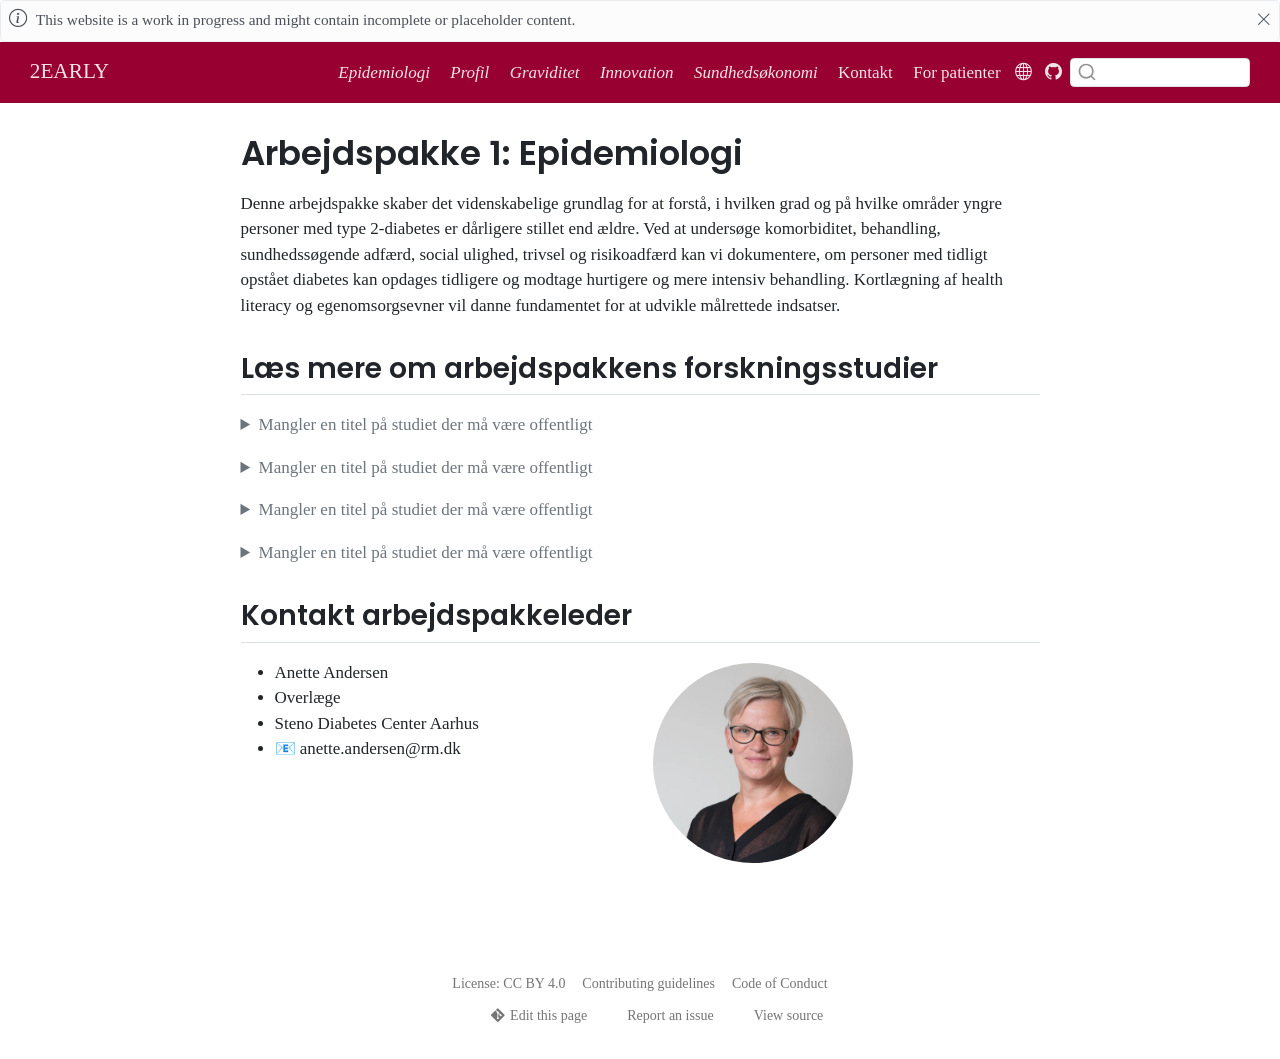
==== 1-wp1.html @ 125eabda "Built site for gh-pages" ====
<!DOCTYPE html>
<html xmlns="http://www.w3.org/1999/xhtml" lang="en" xml:lang="en"><head>

<meta charset="utf-8">
<meta name="generator" content="quarto-1.10.19">

<meta name="viewport" content="width=device-width, initial-scale=1.0, user-scalable=yes">


<title>Arbejdspakke 1: Epidemiologi – 2EARLY</title>
<style>
/* Default styles provided by pandoc.
** See https://pandoc.org/MANUAL.html#variables-for-html for config info.
*/
span.smallcaps{font-variant: small-caps;}
div.columns{display: flex; gap: 1.5em;}
div.column{flex: auto;}
@media screen {
div.columns{gap: min(4vw, 1.5em);}
div.column{overflow-x: auto;}
}
div.hanging-indent{margin-left: 1.5em; text-indent: -1.5em;}
ul.task-list{list-style: none;}
ul.task-list li input[type="checkbox"] {
  width: 0.8em;
  margin: 0 0.8em 0.2em -1em; /* quarto-specific, see https://github.com/quarto-dev/quarto-cli/issues/4556 */ 
  vertical-align: middle;
}
</style>


<script src="site_libs/quarto-nav/quarto-nav.js"></script>
<script src="site_libs/clipboard/clipboard.min.js"></script>
<script src="site_libs/quarto-search/autocomplete.umd.js"></script>
<script src="site_libs/quarto-search/fuse.min.js"></script>
<script src="site_libs/quarto-search/quarto-search.js"></script>
<meta name="quarto:offset" content="./">
<script src="site_libs/quarto-html/quarto.js" type="module"></script>
<script src="site_libs/quarto-html/tabsets/tabsets.js" type="module"></script>
<script src="site_libs/quarto-html/popper.min.js"></script>
<script src="site_libs/quarto-html/tippy.umd.min.js"></script>
<script src="site_libs/quarto-html/anchor.min.js"></script>
<link href="site_libs/quarto-html/tippy.css" rel="stylesheet">
<link href="site_libs/quarto-html/quarto-syntax-highlighting-36cdc48dda81c34af8c8a2c16930a59d.css" rel="stylesheet" class="quarto-color-scheme" id="quarto-text-highlighting-styles">
<link href="site_libs/quarto-html/quarto-syntax-highlighting-dark-801cf3bf212bac7d87adccf409322fb4.css" rel="stylesheet" class="quarto-color-scheme quarto-color-alternate" id="quarto-text-highlighting-styles">
<link href="site_libs/quarto-html/quarto-syntax-highlighting-36cdc48dda81c34af8c8a2c16930a59d.css" rel="stylesheet" class="quarto-color-scheme-extra" id="quarto-text-highlighting-styles">
<script src="site_libs/bootstrap/bootstrap.min.js"></script>
<link href="site_libs/bootstrap/bootstrap-icons.css" rel="stylesheet">
<link href="site_libs/bootstrap/bootstrap-64a8bfdbb978ccefde7fac0199fbc521.min.css" rel="stylesheet" append-hash="true" class="quarto-color-scheme" id="quarto-bootstrap" data-mode="light">
<link href="site_libs/bootstrap/bootstrap-dark-0b533f576d15ce6683572cc8e61d693b.min.css" rel="stylesheet" append-hash="true" class="quarto-color-scheme quarto-color-alternate" id="quarto-bootstrap" data-mode="light">
<link href="site_libs/bootstrap/bootstrap-64a8bfdbb978ccefde7fac0199fbc521.min.css" rel="stylesheet" append-hash="true" class="quarto-color-scheme-extra" id="quarto-bootstrap" data-mode="light">
<script id="quarto-search-options" type="application/json">{
  "location": "navbar",
  "copy-button": false,
  "collapse-after": 3,
  "panel-placement": "end",
  "type": "textbox",
  "limit": 50,
  "keyboard-shortcut": [
    "f",
    "/",
    "s"
  ],
  "language": {
    "search-no-results-text": "No results",
    "search-matching-documents-text": "matching documents",
    "search-copy-link-title": "Copy link to search",
    "search-hide-matches-text": "Hide additional matches",
    "search-more-match-text": "more match in this document",
    "search-more-matches-text": "more matches in this document",
    "search-clear-button-title": "Clear",
    "search-text-placeholder": "",
    "search-detached-cancel-button-title": "Cancel",
    "search-submit-button-title": "Submit",
    "search-label": "Search"
  }
}</script>


</head>

<body class="nav-fixed fullcontent quarto-light">

<div id="quarto-search-results"></div>
  <header id="quarto-header" class="headroom fixed-top">
    <div id="quarto-announcement" data-announcement-id="c8e3599c85ad6c16ddbe7a5d420720d3" class="alert alert-light hidden"><i class="bi bi-info-circle quarto-announcement-icon"></i><div class="quarto-announcement-content">
<p>This website is a work in progress and might contain incomplete or placeholder content.</p>
</div><i class="bi bi-x-lg quarto-announcement-action"></i></div>
    <nav class="navbar navbar-expand-lg " data-bs-theme="dark">
      <div class="navbar-container container-fluid">
      <div class="navbar-brand-container mx-auto">
    <a class="navbar-brand" href="./index.html">
    <span class="navbar-title"><strong>2EARLY</strong></span>
    </a>
  </div>
            <div id="quarto-search" class="" title="Search"></div>
          <button class="navbar-toggler" type="button" data-bs-toggle="collapse" data-bs-target="#navbarCollapse" aria-controls="navbarCollapse" role="menu" aria-expanded="false" aria-label="Toggle navigation" onclick="if (window.quartoToggleHeadroom) { window.quartoToggleHeadroom(); }">
  <span class="navbar-toggler-icon"></span>
</button>
          <div class="collapse navbar-collapse" id="navbarCollapse">
            <ul class="navbar-nav navbar-nav-scroll ms-auto">
  <li class="nav-item">
    <a class="nav-link active" href="./1-wp1.html" aria-current="page"> 
<span class="menu-text"><em>Epidemiologi</em></span></a>
  </li>  
  <li class="nav-item">
    <a class="nav-link" href="./2-wp2.html"> 
<span class="menu-text"><em>Profil</em></span></a>
  </li>  
  <li class="nav-item">
    <a class="nav-link" href="./3-wp3.html"> 
<span class="menu-text"><em>Graviditet</em></span></a>
  </li>  
  <li class="nav-item">
    <a class="nav-link" href="./4-wp4.html"> 
<span class="menu-text"><em>Innovation</em></span></a>
  </li>  
  <li class="nav-item">
    <a class="nav-link" href="./5-wp5.html"> 
<span class="menu-text"><em>Sundhedsøkonomi</em></span></a>
  </li>  
  <li class="nav-item">
    <a class="nav-link" href="./6-kontakt.html"> 
<span class="menu-text"><strong>Kontakt</strong></span></a>
  </li>  
  <li class="nav-item">
    <a class="nav-link" href="./7-forpatienter.html"> 
<span class="menu-text"><strong>For patienter</strong></span></a>
  </li>  
</ul>
          </div> <!-- /navcollapse -->
            <div class="quarto-navbar-tools">
    <a href="https://steno-aarhus.github.io" title="" class="quarto-navigation-tool px-1" aria-label="Globe icon: Link to the Steno Aarhus GitHub landing webpage for all other Steno Aarhus projects"><i class="bi bi-globe"></i></a>
    <a href="https://github.com/steno-aarhus/2early" title="" class="quarto-navigation-tool px-1" aria-label="GitHub icon: Source repository"><i class="bi bi-github"></i></a>
</div>
      </div> <!-- /container-fluid -->
    </nav>
</header>
<!-- content -->
<div id="quarto-content" class="quarto-container page-columns page-rows-contents page-layout-article page-navbar">
<!-- sidebar -->
<!-- margin-sidebar -->
    
<!-- main -->
<main class="content" id="quarto-document-content">

<header id="title-block-header" class="quarto-title-block default">
<div class="quarto-title">
<h1 class="title">Arbejdspakke 1: Epidemiologi</h1>
</div>



<div class="quarto-title-meta">

    
  
    
  </div>
  


</header>


<p>Denne arbejdspakke skaber det videnskabelige grundlag for at forstå, i hvilken grad og på hvilke områder yngre personer med type 2-diabetes er dårligere stillet end ældre. Ved at undersøge komorbiditet, behandling, sundhedssøgende adfærd, social ulighed, trivsel og risikoadfærd kan vi dokumentere, om personer med tidligt opstået diabetes kan opdages tidligere og modtage hurtigere og mere intensiv behandling. Kortlægning af health literacy og egenomsorgsevner vil danne fundamentet for at udvikle målrettede indsatser.</p>
<section id="læs-mere-om-arbejdspakkens-forskningsstudier" class="level2">
<h2 class="anchored" data-anchor-id="læs-mere-om-arbejdspakkens-forskningsstudier">Læs mere om arbejdspakkens forskningsstudier</h2>
<details>
<summary>
<strong>Mangler en titel på studiet der må være offentligt</strong>
</summary>
<p>Mangler beskrivelse af studie</p>
<p><strong>Udførende forsker:</strong> Bente Kjær, Læge, ph.d. 📧 bekane@rm.dk</p>
</details>
<details>
<summary>
<strong>Mangler en titel på studiet der må være offentligt</strong>
</summary>
<p>Mangler kort beskrivelse af studie</p>
<p><strong>Udførende forsker:</strong> Bente Kjær, Læge, ph.d. 📧 bekane@rm.dk</p>
</details>
<details>
<summary>
<strong>Mangler en titel på studiet der må være offentligt</strong>
</summary>
<p>Mangler kort beskrivelse af studie</p>
<p><strong>Udførende forskere:</strong> - Anette Andersen, Overlæge, ph.d. 📧 anette.andersen@rm.dk - Bente Kjær, Læge, ph.d. 📧 bekane@rm.dk - Fernando Valentim Bitencourt, Tandlæge, ph.d. 📧 FEVALE@rm.dk</p>
</details>
<details>
<summary>
<strong>Mangler en titel på studiet der må være offentligt</strong>
</summary>
<p>Mangler kort beskrivelse af studie</p>
<p><strong>Udførende forsker:</strong> Anette Andersen, Overlæge, ph.d. 📧 anette.andersen@rm.dk</p>
</details>
</section>
<section id="kontakt-arbejdspakkeleder" class="level2">
<h2 class="anchored" data-anchor-id="kontakt-arbejdspakkeleder">Kontakt arbejdspakkeleder</h2>
<div class="quarto-layout-panel" data-layout-ncol="2">
<div class="quarto-layout-row">
<div class="quarto-layout-cell" style="flex-basis: 50.0%;justify-content: flex-start;">
<ul>
<li>Anette Andersen</li>
<li>Overlæge</li>
<li>Steno Diabetes Center Aarhus</li>
<li>📧 <strong>anette.andersen@rm.dk</strong></li>
</ul>
</div>
<div class="quarto-layout-cell" style="flex-basis: 50.0%;justify-content: center;">
<p><img src="images/Anette_Andersen.webp" class="profile-picture img-fluid"></p>
</div>
</div>
</div>


</section>

</main> <!-- /main -->
<script id="quarto-html-after-body" type="application/javascript">
  window.document.addEventListener("DOMContentLoaded", function (event) {
    const icon = "";
    const anchorJS = new window.AnchorJS();
    anchorJS.options = {
      placement: 'right',
      icon: icon
    };
    anchorJS.add('.anchored');
    const isCodeAnnotation = (el) => {
      for (const clz of el.classList) {
        if (clz.startsWith('code-annotation-')) {                     
          return true;
        }
      }
      return false;
    }
    const onCopySuccess = function(e) {
      // button target
      const button = e.trigger;
      // don't keep focus
      button.blur();
      // flash "checked"
      button.classList.add('code-copy-button-checked');
      var currentTitle = button.getAttribute("title");
      button.setAttribute("title", "Copied!");
      let tooltip;
      if (window.bootstrap) {
        button.setAttribute("data-bs-toggle", "tooltip");
        button.setAttribute("data-bs-placement", "left");
        button.setAttribute("data-bs-title", "Copied!");
        tooltip = new bootstrap.Tooltip(button, 
          { trigger: "manual", 
            customClass: "code-copy-button-tooltip",
            offset: [0, -8]});
        tooltip.show();    
      }
      setTimeout(function() {
        if (tooltip) {
          tooltip.hide();
          button.removeAttribute("data-bs-title");
          button.removeAttribute("data-bs-toggle");
          button.removeAttribute("data-bs-placement");
        }
        button.setAttribute("title", currentTitle);
        button.classList.remove('code-copy-button-checked');
      }, 1000);
      // clear code selection
      e.clearSelection();
    }
    const getTextToCopy = function(trigger) {
      const outerScaffold = trigger.parentElement.cloneNode(true);
      const codeEl = outerScaffold.querySelector('code');
      for (const childEl of codeEl.children) {
        if (isCodeAnnotation(childEl)) {
          childEl.remove();
        }
      }
      return codeEl.innerText;
    }
    const clipboard = new window.ClipboardJS('.code-copy-button:not([data-in-quarto-modal])', {
      text: getTextToCopy
    });
    clipboard.on('success', onCopySuccess);
    if (window.document.getElementById('quarto-embedded-source-code-modal')) {
      const clipboardModal = new window.ClipboardJS('.code-copy-button[data-in-quarto-modal]', {
        text: getTextToCopy,
        container: window.document.getElementById('quarto-embedded-source-code-modal')
      });
      clipboardModal.on('success', onCopySuccess);
    }
      var localhostRegex = new RegExp(/^(?:http|https):\/\/localhost\:?[0-9]*\//);
      var mailtoRegex = new RegExp(/^mailto:/);
        var filterRegex = new RegExp("https:\/\/steno-aarhus\.github\.io\/2early\/");
      var isInternal = (href) => {
          return filterRegex.test(href) || localhostRegex.test(href) || mailtoRegex.test(href);
      }
      // Inspect non-navigation links and adorn them if external
     var links = window.document.querySelectorAll('a[href]:not(.nav-link):not(.navbar-brand):not(.toc-action):not(.sidebar-link):not(.sidebar-item-toggle):not(.pagination-link):not(.no-external):not([aria-hidden]):not(.dropdown-item):not(.quarto-navigation-tool):not(.about-link)');
      for (var i=0; i<links.length; i++) {
        const link = links[i];
        if (!isInternal(link.href)) {
          // undo the damage that might have been done by quarto-nav.js in the case of
          // links that we want to consider external
          if (link.dataset.originalHref !== undefined) {
            link.href = link.dataset.originalHref;
          }
        }
      }
    function tippyHover(el, contentFn, onTriggerFn, onUntriggerFn) {
      const config = {
        allowHTML: true,
        maxWidth: 500,
        delay: 100,
        arrow: false,
        appendTo: function(el) {
            return el.parentElement;
        },
        interactive: true,
        interactiveBorder: 10,
        theme: 'quarto',
        placement: 'bottom-start',
      };
      if (contentFn) {
        config.content = contentFn;
      }
      if (onTriggerFn) {
        config.onTrigger = onTriggerFn;
      }
      if (onUntriggerFn) {
        config.onUntrigger = onUntriggerFn;
      }
      window.tippy(el, config); 
    }
    const noterefs = window.document.querySelectorAll('a[role="doc-noteref"]');
    for (var i=0; i<noterefs.length; i++) {
      const ref = noterefs[i];
      tippyHover(ref, function() {
        // use id or data attribute instead here
        let href = ref.getAttribute('data-footnote-href') || ref.getAttribute('href');
        try { href = new URL(href).hash; } catch {}
        const id = href.replace(/^#\/?/, "");
        const note = window.document.getElementById(id);
        if (note) {
          return note.innerHTML;
        } else {
          return "";
        }
      });
    }
    const xrefs = window.document.querySelectorAll('a.quarto-xref');
    const processXRef = (id, note) => {
      // Strip column container classes
      const stripColumnClz = (el) => {
        el.classList.remove("page-full", "page-columns");
        if (el.children) {
          for (const child of el.children) {
            stripColumnClz(child);
          }
        }
      }
      stripColumnClz(note)
      if (id === null || id.startsWith('sec-')) {
        // Special case sections, only their first couple elements
        const container = document.createElement("div");
        if (note.children && note.children.length > 2) {
          container.appendChild(note.children[0].cloneNode(true));
          for (let i = 1; i < note.children.length; i++) {
            const child = note.children[i];
            if (child.tagName === "P" && child.innerText === "") {
              continue;
            } else {
              container.appendChild(child.cloneNode(true));
              break;
            }
          }
          if (window.Quarto?.typesetMath) {
            window.Quarto.typesetMath(container);
          }
          return container.innerHTML
        } else {
          if (window.Quarto?.typesetMath) {
            window.Quarto.typesetMath(note);
          }
          return note.innerHTML;
        }
      } else {
        // Remove any anchor links if they are present
        const anchorLink = note.querySelector('a.anchorjs-link');
        if (anchorLink) {
          anchorLink.remove();
        }
        if (window.Quarto?.typesetMath) {
          window.Quarto.typesetMath(note);
        }
        if (note.classList.contains("callout")) {
          return note.outerHTML;
        } else {
          return note.innerHTML;
        }
      }
    }
    for (var i=0; i<xrefs.length; i++) {
      const xref = xrefs[i];
      tippyHover(xref, undefined, function(instance) {
        instance.disable();
        let url = xref.getAttribute('href');
        let hash = undefined; 
        if (url.startsWith('#')) {
          hash = url;
        } else {
          try { hash = new URL(url).hash; } catch {}
        }
        if (hash) {
          const id = hash.replace(/^#\/?/, "");
          const note = window.document.getElementById(id);
          if (note !== null) {
            try {
              const html = processXRef(id, note.cloneNode(true));
              instance.setContent(html);
            } finally {
              instance.enable();
              instance.show();
            }
          } else {
            // See if we can fetch this
            fetch(url.split('#')[0])
            .then(res => res.text())
            .then(html => {
              const parser = new DOMParser();
              const htmlDoc = parser.parseFromString(html, "text/html");
              const note = htmlDoc.getElementById(id);
              if (note !== null) {
                const html = processXRef(id, note);
                instance.setContent(html);
              } 
            }).finally(() => {
              instance.enable();
              instance.show();
            });
          }
        } else {
          // See if we can fetch a full url (with no hash to target)
          // This is a special case and we should probably do some content thinning / targeting
          fetch(url)
          .then(res => res.text())
          .then(html => {
            const parser = new DOMParser();
            const htmlDoc = parser.parseFromString(html, "text/html");
            const note = htmlDoc.querySelector('main.content');
            if (note !== null) {
              // This should only happen for chapter cross references
              // (since there is no id in the URL)
              // remove the first header
              if (note.children.length > 0 && note.children[0].tagName === "HEADER") {
                note.children[0].remove();
              }
              const html = processXRef(null, note);
              instance.setContent(html);
            } 
          }).finally(() => {
            instance.enable();
            instance.show();
          });
        }
      }, function(instance) {
      });
    }
        let selectedAnnoteEl;
        const selectorForAnnotation = ( cell, annotation) => {
          let cellAttr = 'data-code-cell="' + cell + '"';
          let lineAttr = 'data-code-annotation="' +  annotation + '"';
          const selector = 'span[' + cellAttr + '][' + lineAttr + ']';
          return selector;
        }
        const selectCodeLines = (annoteEl) => {
          const doc = window.document;
          const targetCell = annoteEl.getAttribute("data-target-cell");
          const targetAnnotation = annoteEl.getAttribute("data-target-annotation");
          const annoteSpan = window.document.querySelector(selectorForAnnotation(targetCell, targetAnnotation));
          const lines = annoteSpan.getAttribute("data-code-lines").split(",");
          const lineIds = lines.map((line) => {
            return targetCell + "-" + line;
          })
          let top = null;
          let height = null;
          let parent = null;
          if (lineIds.length > 0) {
              //compute the position of the single el (top and bottom and make a div)
              const el = window.document.getElementById(lineIds[0]);
              top = el.offsetTop;
              height = el.offsetHeight;
              parent = el.parentElement.parentElement;
            if (lineIds.length > 1) {
              const lastEl = window.document.getElementById(lineIds[lineIds.length - 1]);
              const bottom = lastEl.offsetTop + lastEl.offsetHeight;
              height = bottom - top;
            }
            if (top !== null && height !== null && parent !== null) {
              // cook up a div (if necessary) and position it 
              let div = window.document.getElementById("code-annotation-line-highlight");
              if (div === null) {
                div = window.document.createElement("div");
                div.setAttribute("id", "code-annotation-line-highlight");
                div.style.position = 'absolute';
                parent.appendChild(div);
              }
              div.style.top = top - 2 + "px";
              div.style.height = height + 4 + "px";
              div.style.left = 0;
              let gutterDiv = window.document.getElementById("code-annotation-line-highlight-gutter");
              if (gutterDiv === null) {
                gutterDiv = window.document.createElement("div");
                gutterDiv.setAttribute("id", "code-annotation-line-highlight-gutter");
                gutterDiv.style.position = 'absolute';
                const codeCell = window.document.getElementById(targetCell);
                const gutter = codeCell.querySelector('.code-annotation-gutter');
                gutter.appendChild(gutterDiv);
              }
              gutterDiv.style.top = top - 2 + "px";
              gutterDiv.style.height = height + 4 + "px";
            }
            selectedAnnoteEl = annoteEl;
          }
        };
        const unselectCodeLines = () => {
          const elementsIds = ["code-annotation-line-highlight", "code-annotation-line-highlight-gutter"];
          elementsIds.forEach((elId) => {
            const div = window.document.getElementById(elId);
            if (div) {
              div.remove();
            }
          });
          selectedAnnoteEl = undefined;
        };
          // Handle positioning of the toggle
      window.addEventListener(
        "resize",
        throttle(() => {
          elRect = undefined;
          if (selectedAnnoteEl) {
            selectCodeLines(selectedAnnoteEl);
          }
        }, 10)
      );
      function throttle(fn, ms) {
      let throttle = false;
      let timer;
        return (...args) => {
          if(!throttle) { // first call gets through
              fn.apply(this, args);
              throttle = true;
          } else { // all the others get throttled
              if(timer) clearTimeout(timer); // cancel #2
              timer = setTimeout(() => {
                fn.apply(this, args);
                timer = throttle = false;
              }, ms);
          }
        };
      }
        // Attach click handler to the DT
        const annoteDls = window.document.querySelectorAll('dt[data-target-cell]');
        for (const annoteDlNode of annoteDls) {
          annoteDlNode.addEventListener('click', (event) => {
            const clickedEl = event.target;
            if (clickedEl !== selectedAnnoteEl) {
              unselectCodeLines();
              const activeEl = window.document.querySelector('dt[data-target-cell].code-annotation-active');
              if (activeEl) {
                activeEl.classList.remove('code-annotation-active');
              }
              selectCodeLines(clickedEl);
              clickedEl.classList.add('code-annotation-active');
            } else {
              // Unselect the line
              unselectCodeLines();
              clickedEl.classList.remove('code-annotation-active');
            }
          });
        }
    const findCites = (el) => {
      const parentEl = el.parentElement;
      if (parentEl) {
        const cites = parentEl.dataset.cites;
        if (cites) {
          return {
            el,
            cites: cites.split(' ')
          };
        } else {
          return findCites(el.parentElement)
        }
      } else {
        return undefined;
      }
    };
    var bibliorefs = window.document.querySelectorAll('a[role="doc-biblioref"]');
    for (var i=0; i<bibliorefs.length; i++) {
      const ref = bibliorefs[i];
      const citeInfo = findCites(ref);
      if (citeInfo) {
        tippyHover(citeInfo.el, function() {
          var popup = window.document.createElement('div');
          citeInfo.cites.forEach(function(cite) {
            var citeDiv = window.document.createElement('div');
            citeDiv.classList.add('hanging-indent');
            citeDiv.classList.add('csl-entry');
            var biblioDiv = window.document.getElementById('ref-' + cite);
            if (biblioDiv) {
              citeDiv.innerHTML = biblioDiv.innerHTML;
            }
            popup.appendChild(citeDiv);
          });
          return popup.innerHTML;
        });
      }
    }
  });
  </script>
</div> <!-- /content -->
<footer class="footer">
  <div class="nav-footer">
    <div class="nav-footer-left">
      &nbsp;
    </div>   
    <div class="nav-footer-center">
      <ul class="footer-items list-unstyled">
    <li class="nav-item">
    <a class="nav-link" href="https://creativecommons.org/licenses/by/4.0/">
<p>License: CC BY 4.0</p>
</a>
  </li>  
    <li class="nav-item">
    <a class="nav-link" href="https://steno-aarhus.github.io/research/CONTRIBUTING.html">
<p>Contributing guidelines</p>
</a>
  </li>  
    <li class="nav-item">
    <a class="nav-link" href="https://steno-aarhus.github.io/research/CODE_OF_CONDUCT.html">
<p>Code of Conduct</p>
</a>
  </li>  
</ul>
    <div class="toc-actions"><ul><li><a href="https://steno-aarhus.github.io/2early/edit/main/1-wp1.qmd" class="toc-action"><i class="bi bi-git"></i>Edit this page</a></li><li><a href="https://steno-aarhus.github.io/2early/issues/new" class="toc-action"><i class="bi empty"></i>Report an issue</a></li><li><a href="https://steno-aarhus.github.io/2early/blob/main/1-wp1.qmd" class="toc-action"><i class="bi empty"></i>View source</a></li></ul></div></div>
    <div class="nav-footer-right">
      &nbsp;
    </div>
  </div>
</footer>




</body></html>
---- site_libs/quarto-html/tippy.css ----
.tippy-box[data-animation=fade][data-state=hidden]{opacity:0}[data-tippy-root]{max-width:calc(100vw - 10px)}.tippy-box{position:relative;background-color:#333;color:#fff;border-radius:4px;font-size:14px;line-height:1.4;white-space:normal;outline:0;transition-property:transform,visibility,opacity}.tippy-box[data-placement^=top]>.tippy-arrow{bottom:0}.tippy-box[data-placement^=top]>.tippy-arrow:before{bottom:-7px;left:0;border-width:8px 8px 0;border-top-color:initial;transform-origin:center top}.tippy-box[data-placement^=bottom]>.tippy-arrow{top:0}.tippy-box[data-placement^=bottom]>.tippy-arrow:before{top:-7px;left:0;border-width:0 8px 8px;border-bottom-color:initial;transform-origin:center bottom}.tippy-box[data-placement^=left]>.tippy-arrow{right:0}.tippy-box[data-placement^=left]>.tippy-arrow:before{border-width:8px 0 8px 8px;border-left-color:initial;right:-7px;transform-origin:center left}.tippy-box[data-placement^=right]>.tippy-arrow{left:0}.tippy-box[data-placement^=right]>.tippy-arrow:before{left:-7px;border-width:8px 8px 8px 0;border-right-color:initial;transform-origin:center right}.tippy-box[data-inertia][data-state=visible]{transition-timing-function:cubic-bezier(.54,1.5,.38,1.11)}.tippy-arrow{width:16px;height:16px;color:#333}.tippy-arrow:before{content:"";position:absolute;border-color:transparent;border-style:solid}.tippy-content{position:relative;padding:5px 9px;z-index:1}
---- site_libs/quarto-html/quarto-syntax-highlighting-36cdc48dda81c34af8c8a2c16930a59d.css ----
/* quarto syntax highlight colors */
:root {
  --quarto-hl-ot-color: #003B4F;
  --quarto-hl-at-color: #657422;
  --quarto-hl-ss-color: #20794D;
  --quarto-hl-an-color: #5E5E5E;
  --quarto-hl-fu-color: #4758AB;
  --quarto-hl-st-color: #20794D;
  --quarto-hl-cf-color: #003B4F;
  --quarto-hl-op-color: #5E5E5E;
  --quarto-hl-er-color: #AD0000;
  --quarto-hl-bn-color: #AD0000;
  --quarto-hl-al-color: #AD0000;
  --quarto-hl-va-color: #111111;
  --quarto-hl-bu-color: inherit;
  --quarto-hl-ex-color: inherit;
  --quarto-hl-pp-color: #AD0000;
  --quarto-hl-in-color: #5E5E5E;
  --quarto-hl-vs-color: #20794D;
  --quarto-hl-wa-color: #5E5E5E;
  --quarto-hl-do-color: #5E5E5E;
  --quarto-hl-im-color: #00769E;
  --quarto-hl-ch-color: #20794D;
  --quarto-hl-dt-color: #AD0000;
  --quarto-hl-fl-color: #AD0000;
  --quarto-hl-co-color: #5E5E5E;
  --quarto-hl-cv-color: #5E5E5E;
  --quarto-hl-cn-color: #8f5902;
  --quarto-hl-sc-color: #5E5E5E;
  --quarto-hl-dv-color: #AD0000;
  --quarto-hl-kw-color: #003B4F;
}

/* other quarto variables */
:root {
  --quarto-font-monospace: roboto mono;
}

/* syntax highlight based on Pandoc's rules */
pre > code.sourceCode > span {
  color: #003B4F;
}

code.sourceCode > span {
  color: #003B4F;
}

div.sourceCode,
div.sourceCode pre.sourceCode {
  color: #003B4F;
}

/* Normal */
code span {
  color: #003B4F;
}

/* Alert */
code span.al {
  color: #AD0000;
  font-style: inherit;
}

/* Annotation */
code span.an {
  color: #5E5E5E;
  font-style: inherit;
}

/* Attribute */
code span.at {
  color: #657422;
  font-style: inherit;
}

/* BaseN */
code span.bn {
  color: #AD0000;
  font-style: inherit;
}

/* BuiltIn */
code span.bu {
  font-style: inherit;
}

/* ControlFlow */
code span.cf {
  color: #003B4F;
  font-weight: bold;
  font-style: inherit;
}

/* Char */
code span.ch {
  color: #20794D;
  font-style: inherit;
}

/* Constant */
code span.cn {
  color: #8f5902;
  font-style: inherit;
}

/* Comment */
code span.co {
  color: #5E5E5E;
  font-style: inherit;
}

/* CommentVar */
code span.cv {
  color: #5E5E5E;
  font-style: italic;
}

/* Documentation */
code span.do {
  color: #5E5E5E;
  font-style: italic;
}

/* DataType */
code span.dt {
  color: #AD0000;
  font-style: inherit;
}

/* DecVal */
code span.dv {
  color: #AD0000;
  font-style: inherit;
}

/* Error */
code span.er {
  color: #AD0000;
  font-style: inherit;
}

/* Extension */
code span.ex {
  font-style: inherit;
}

/* Float */
code span.fl {
  color: #AD0000;
  font-style: inherit;
}

/* Function */
code span.fu {
  color: #4758AB;
  font-style: inherit;
}

/* Import */
code span.im {
  color: #00769E;
  font-style: inherit;
}

/* Information */
code span.in {
  color: #5E5E5E;
  font-style: inherit;
}

/* Keyword */
code span.kw {
  color: #003B4F;
  font-weight: bold;
  font-style: inherit;
}

/* Operator */
code span.op {
  color: #5E5E5E;
  font-style: inherit;
}

/* Other */
code span.ot {
  color: #003B4F;
  font-style: inherit;
}

/* Preprocessor */
code span.pp {
  color: #AD0000;
  font-style: inherit;
}

/* SpecialChar */
code span.sc {
  color: #5E5E5E;
  font-style: inherit;
}

/* SpecialString */
code span.ss {
  color: #20794D;
  font-style: inherit;
}

/* String */
code span.st {
  color: #20794D;
  font-style: inherit;
}

/* Variable */
code span.va {
  color: #111111;
  font-style: inherit;
}

/* VerbatimString */
code span.vs {
  color: #20794D;
  font-style: inherit;
}

/* Warning */
code span.wa {
  color: #5E5E5E;
  font-style: italic;
}

.prevent-inlining {
  content: "</";
}

/*# sourceMappingURL=dc23e8f21b7667164a30c08d434cccb6.css.map */
---- site_libs/quarto-html/quarto-syntax-highlighting-dark-801cf3bf212bac7d87adccf409322fb4.css ----
/* quarto syntax highlight colors */
:root {
  --quarto-hl-al-color: #f07178;
  --quarto-hl-an-color: #d4d0ab;
  --quarto-hl-at-color: #00e0e0;
  --quarto-hl-bn-color: #d4d0ab;
  --quarto-hl-bu-color: #abe338;
  --quarto-hl-ch-color: #abe338;
  --quarto-hl-co-color: #f8f8f2;
  --quarto-hl-cv-color: #ffd700;
  --quarto-hl-cn-color: #ffd700;
  --quarto-hl-cf-color: #ffa07a;
  --quarto-hl-dt-color: #ffa07a;
  --quarto-hl-dv-color: #d4d0ab;
  --quarto-hl-do-color: #f8f8f2;
  --quarto-hl-er-color: #f07178;
  --quarto-hl-ex-color: #00e0e0;
  --quarto-hl-fl-color: #d4d0ab;
  --quarto-hl-fu-color: #ffa07a;
  --quarto-hl-im-color: #abe338;
  --quarto-hl-in-color: #d4d0ab;
  --quarto-hl-kw-color: #ffa07a;
  --quarto-hl-op-color: #ffa07a;
  --quarto-hl-ot-color: #00e0e0;
  --quarto-hl-pp-color: #dcc6e0;
  --quarto-hl-re-color: #00e0e0;
  --quarto-hl-sc-color: #abe338;
  --quarto-hl-ss-color: #abe338;
  --quarto-hl-st-color: #abe338;
  --quarto-hl-va-color: #00e0e0;
  --quarto-hl-vs-color: #abe338;
  --quarto-hl-wa-color: #dcc6e0;
}

/* other quarto variables */
:root {
  --quarto-font-monospace: roboto mono;
}

/* syntax highlight based on Pandoc's rules */
pre > code.sourceCode > span {
  color: #f8f8f2;
}

code.sourceCode > span {
  color: #f8f8f2;
}

div.sourceCode,
div.sourceCode pre.sourceCode {
  color: #f8f8f2;
}

/* Normal */
code span {
  color: #f8f8f2;
}

/* Alert */
code span.al {
  color: #f07178;
}

/* Annotation */
code span.an {
  color: #d4d0ab;
}

/* Attribute */
code span.at {
  color: #00e0e0;
}

/* BaseN */
code span.bn {
  color: #d4d0ab;
}

/* BuiltIn */
code span.bu {
  color: #abe338;
}

/* ControlFlow */
code span.cf {
  font-weight: bold;
  color: #ffa07a;
}

/* Char */
code span.ch {
  color: #abe338;
}

/* Constant */
code span.cn {
  color: #ffd700;
}

/* Comment */
code span.co {
  font-style: italic;
  color: #f8f8f2;
}

/* CommentVar */
code span.cv {
  color: #ffd700;
}

/* Documentation */
code span.do {
  color: #f8f8f2;
}

/* DataType */
code span.dt {
  color: #ffa07a;
}

/* DecVal */
code span.dv {
  color: #d4d0ab;
}

/* Error */
code span.er {
  color: #f07178;
  text-decoration: underline;
}

/* Extension */
code span.ex {
  font-weight: bold;
  color: #00e0e0;
}

/* Float */
code span.fl {
  color: #d4d0ab;
}

/* Function */
code span.fu {
  color: #ffa07a;
}

/* Import */
code span.im {
  color: #abe338;
}

/* Information */
code span.in {
  color: #d4d0ab;
}

/* Keyword */
code span.kw {
  font-weight: bold;
  color: #ffa07a;
}

/* Operator */
code span.op {
  color: #ffa07a;
}

/* Other */
code span.ot {
  color: #00e0e0;
}

/* Preprocessor */
code span.pp {
  color: #dcc6e0;
}

/* RegionMarker */
code span.re {
  background-color: #f8f8f2;
  color: #00e0e0;
}

/* SpecialChar */
code span.sc {
  color: #abe338;
}

/* SpecialString */
code span.ss {
  color: #abe338;
}

/* String */
code span.st {
  color: #abe338;
}

/* Variable */
code span.va {
  color: #00e0e0;
}

/* VerbatimString */
code span.vs {
  color: #abe338;
}

/* Warning */
code span.wa {
  color: #dcc6e0;
}

.prevent-inlining {
  content: "</";
}

/*# sourceMappingURL=9d95c8983fd55051c37c1d6f65aa9a3f.css.map */
---- site_libs/quarto-html/quarto-syntax-highlighting-36cdc48dda81c34af8c8a2c16930a59d.css ----
/* quarto syntax highlight colors */
:root {
  --quarto-hl-ot-color: #003B4F;
  --quarto-hl-at-color: #657422;
  --quarto-hl-ss-color: #20794D;
  --quarto-hl-an-color: #5E5E5E;
  --quarto-hl-fu-color: #4758AB;
  --quarto-hl-st-color: #20794D;
  --quarto-hl-cf-color: #003B4F;
  --quarto-hl-op-color: #5E5E5E;
  --quarto-hl-er-color: #AD0000;
  --quarto-hl-bn-color: #AD0000;
  --quarto-hl-al-color: #AD0000;
  --quarto-hl-va-color: #111111;
  --quarto-hl-bu-color: inherit;
  --quarto-hl-ex-color: inherit;
  --quarto-hl-pp-color: #AD0000;
  --quarto-hl-in-color: #5E5E5E;
  --quarto-hl-vs-color: #20794D;
  --quarto-hl-wa-color: #5E5E5E;
  --quarto-hl-do-color: #5E5E5E;
  --quarto-hl-im-color: #00769E;
  --quarto-hl-ch-color: #20794D;
  --quarto-hl-dt-color: #AD0000;
  --quarto-hl-fl-color: #AD0000;
  --quarto-hl-co-color: #5E5E5E;
  --quarto-hl-cv-color: #5E5E5E;
  --quarto-hl-cn-color: #8f5902;
  --quarto-hl-sc-color: #5E5E5E;
  --quarto-hl-dv-color: #AD0000;
  --quarto-hl-kw-color: #003B4F;
}

/* other quarto variables */
:root {
  --quarto-font-monospace: roboto mono;
}

/* syntax highlight based on Pandoc's rules */
pre > code.sourceCode > span {
  color: #003B4F;
}

code.sourceCode > span {
  color: #003B4F;
}

div.sourceCode,
div.sourceCode pre.sourceCode {
  color: #003B4F;
}

/* Normal */
code span {
  color: #003B4F;
}

/* Alert */
code span.al {
  color: #AD0000;
  font-style: inherit;
}

/* Annotation */
code span.an {
  color: #5E5E5E;
  font-style: inherit;
}

/* Attribute */
code span.at {
  color: #657422;
  font-style: inherit;
}

/* BaseN */
code span.bn {
  color: #AD0000;
  font-style: inherit;
}

/* BuiltIn */
code span.bu {
  font-style: inherit;
}

/* ControlFlow */
code span.cf {
  color: #003B4F;
  font-weight: bold;
  font-style: inherit;
}

/* Char */
code span.ch {
  color: #20794D;
  font-style: inherit;
}

/* Constant */
code span.cn {
  color: #8f5902;
  font-style: inherit;
}

/* Comment */
code span.co {
  color: #5E5E5E;
  font-style: inherit;
}

/* CommentVar */
code span.cv {
  color: #5E5E5E;
  font-style: italic;
}

/* Documentation */
code span.do {
  color: #5E5E5E;
  font-style: italic;
}

/* DataType */
code span.dt {
  color: #AD0000;
  font-style: inherit;
}

/* DecVal */
code span.dv {
  color: #AD0000;
  font-style: inherit;
}

/* Error */
code span.er {
  color: #AD0000;
  font-style: inherit;
}

/* Extension */
code span.ex {
  font-style: inherit;
}

/* Float */
code span.fl {
  color: #AD0000;
  font-style: inherit;
}

/* Function */
code span.fu {
  color: #4758AB;
  font-style: inherit;
}

/* Import */
code span.im {
  color: #00769E;
  font-style: inherit;
}

/* Information */
code span.in {
  color: #5E5E5E;
  font-style: inherit;
}

/* Keyword */
code span.kw {
  color: #003B4F;
  font-weight: bold;
  font-style: inherit;
}

/* Operator */
code span.op {
  color: #5E5E5E;
  font-style: inherit;
}

/* Other */
code span.ot {
  color: #003B4F;
  font-style: inherit;
}

/* Preprocessor */
code span.pp {
  color: #AD0000;
  font-style: inherit;
}

/* SpecialChar */
code span.sc {
  color: #5E5E5E;
  font-style: inherit;
}

/* SpecialString */
code span.ss {
  color: #20794D;
  font-style: inherit;
}

/* String */
code span.st {
  color: #20794D;
  font-style: inherit;
}

/* Variable */
code span.va {
  color: #111111;
  font-style: inherit;
}

/* VerbatimString */
code span.vs {
  color: #20794D;
  font-style: inherit;
}

/* Warning */
code span.wa {
  color: #5E5E5E;
  font-style: italic;
}

.prevent-inlining {
  content: "</";
}

/*# sourceMappingURL=dc23e8f21b7667164a30c08d434cccb6.css.map */
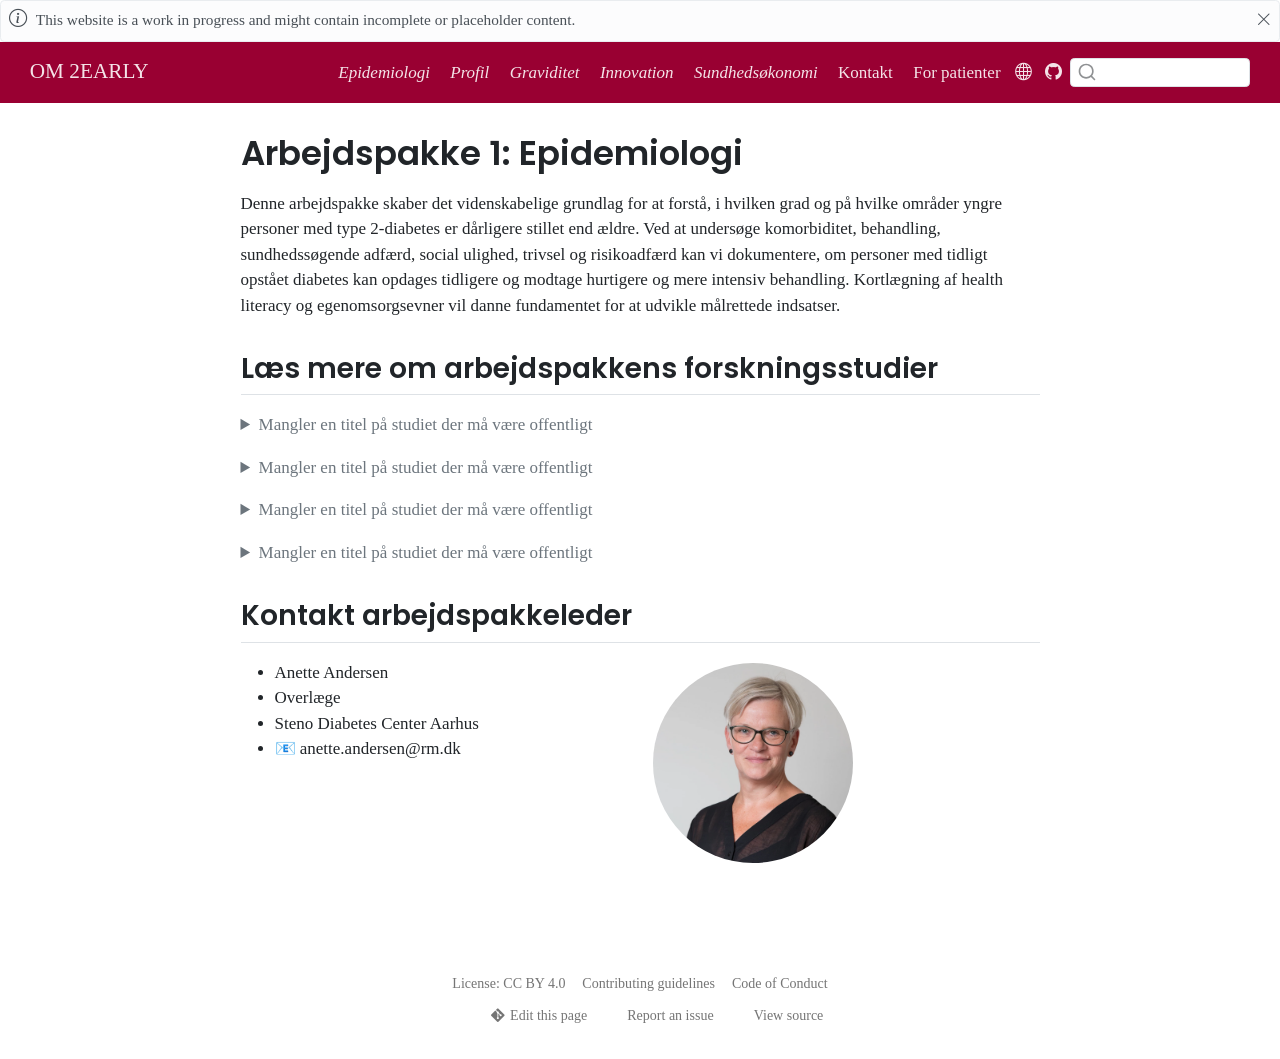
==== commit 76f9123d: "Built site for gh-pages" ====
--- a/1-wp1.html
+++ b/1-wp1.html
@@ -2,12 +2,12 @@
 <html xmlns="http://www.w3.org/1999/xhtml" lang="en" xml:lang="en"><head>
 
 <meta charset="utf-8">
-<meta name="generator" content="quarto-1.10.19">
+<meta name="generator" content="quarto-1.11.9">
 
 <meta name="viewport" content="width=device-width, initial-scale=1.0, user-scalable=yes">
 
 
-<title>Arbejdspakke 1: Epidemiologi – 2EARLY</title>
+<title>Arbejdspakke 1: Epidemiologi – OM 2EARLY</title>
 <style>
 /* Default styles provided by pandoc.
 ** See https://pandoc.org/MANUAL.html#variables-for-html for config info.
@@ -37,18 +37,19 @@
 <meta name="quarto:offset" content="./">
 <script src="site_libs/quarto-html/quarto.js" type="module"></script>
 <script src="site_libs/quarto-html/tabsets/tabsets.js" type="module"></script>
+<script src="site_libs/quarto-html/scrollable-regions/scrollable-regions.js" type="module"></script>
 <script src="site_libs/quarto-html/popper.min.js"></script>
 <script src="site_libs/quarto-html/tippy.umd.min.js"></script>
 <script src="site_libs/quarto-html/anchor.min.js"></script>
 <link href="site_libs/quarto-html/tippy.css" rel="stylesheet">
-<link href="site_libs/quarto-html/quarto-syntax-highlighting-36cdc48dda81c34af8c8a2c16930a59d.css" rel="stylesheet" class="quarto-color-scheme" id="quarto-text-highlighting-styles">
-<link href="site_libs/quarto-html/quarto-syntax-highlighting-dark-801cf3bf212bac7d87adccf409322fb4.css" rel="stylesheet" class="quarto-color-scheme quarto-color-alternate" id="quarto-text-highlighting-styles">
-<link href="site_libs/quarto-html/quarto-syntax-highlighting-36cdc48dda81c34af8c8a2c16930a59d.css" rel="stylesheet" class="quarto-color-scheme-extra" id="quarto-text-highlighting-styles">
+<link href="site_libs/quarto-html/quarto-syntax-highlighting-1f42ef86e7bbcd4ef0935f55bd85d622.css" rel="stylesheet" class="quarto-color-scheme" id="quarto-text-highlighting-styles">
+<link href="site_libs/quarto-html/quarto-syntax-highlighting-dark-b2c10e9313c6d05287a68e7950ff1397.css" rel="stylesheet" class="quarto-color-scheme quarto-color-alternate" id="quarto-text-highlighting-styles">
+<link href="site_libs/quarto-html/quarto-syntax-highlighting-1f42ef86e7bbcd4ef0935f55bd85d622.css" rel="stylesheet" class="quarto-color-scheme-extra" id="quarto-text-highlighting-styles">
 <script src="site_libs/bootstrap/bootstrap.min.js"></script>
 <link href="site_libs/bootstrap/bootstrap-icons.css" rel="stylesheet">
-<link href="site_libs/bootstrap/bootstrap-64a8bfdbb978ccefde7fac0199fbc521.min.css" rel="stylesheet" append-hash="true" class="quarto-color-scheme" id="quarto-bootstrap" data-mode="light">
-<link href="site_libs/bootstrap/bootstrap-dark-0b533f576d15ce6683572cc8e61d693b.min.css" rel="stylesheet" append-hash="true" class="quarto-color-scheme quarto-color-alternate" id="quarto-bootstrap" data-mode="light">
-<link href="site_libs/bootstrap/bootstrap-64a8bfdbb978ccefde7fac0199fbc521.min.css" rel="stylesheet" append-hash="true" class="quarto-color-scheme-extra" id="quarto-bootstrap" data-mode="light">
+<link href="site_libs/bootstrap/bootstrap-6d0fe50dd3b40e2682fa1ab5e3a1c4c8.min.css" rel="stylesheet" append-hash="true" class="quarto-color-scheme" id="quarto-bootstrap" data-mode="light">
+<link href="site_libs/bootstrap/bootstrap-dark-54b7958ef9345c2f22cfcc0be7f7c3d2.min.css" rel="stylesheet" append-hash="true" class="quarto-color-scheme quarto-color-alternate" id="quarto-bootstrap" data-mode="light">
+<link href="site_libs/bootstrap/bootstrap-6d0fe50dd3b40e2682fa1ab5e3a1c4c8.min.css" rel="stylesheet" append-hash="true" class="quarto-color-scheme-extra" id="quarto-bootstrap" data-mode="light">
 <script id="quarto-search-options" type="application/json">{
   "location": "navbar",
   "copy-button": false,
@@ -79,22 +80,21 @@
 
 </head>
 
-<body class="nav-fixed fullcontent quarto-light">
+<body class="nav-fixed fullcontent quarto-light"><a id="quarto-skip-link" class="visually-hidden-focusable" href="#quarto-document-content">Skip to main content</a>
 
 <div id="quarto-search-results"></div>
   <header id="quarto-header" class="headroom fixed-top">
     <div id="quarto-announcement" data-announcement-id="c8e3599c85ad6c16ddbe7a5d420720d3" class="alert alert-light hidden"><i class="bi bi-info-circle quarto-announcement-icon"></i><div class="quarto-announcement-content">
 <p>This website is a work in progress and might contain incomplete or placeholder content.</p>
 </div><i class="bi bi-x-lg quarto-announcement-action"></i></div>
-    <nav class="navbar navbar-expand-lg " data-bs-theme="dark">
+    <nav class="navbar navbar-expand-lg " data-bs-theme="dark" aria-label="Site">
       <div class="navbar-container container-fluid">
       <div class="navbar-brand-container mx-auto">
     <a class="navbar-brand" href="./index.html">
-    <span class="navbar-title"><strong>2EARLY</strong></span>
+    <span class="navbar-title"><strong>OM 2EARLY</strong></span>
     </a>
   </div>
-            <div id="quarto-search" class="" title="Search"></div>
-          <button class="navbar-toggler" type="button" data-bs-toggle="collapse" data-bs-target="#navbarCollapse" aria-controls="navbarCollapse" role="menu" aria-expanded="false" aria-label="Toggle navigation" onclick="if (window.quartoToggleHeadroom) { window.quartoToggleHeadroom(); }">
+          <button class="navbar-toggler" type="button" data-bs-toggle="collapse" data-bs-target="#navbarCollapse" aria-controls="navbarCollapse" aria-expanded="false" aria-label="Toggle navigation" onclick="if (window.quartoToggleHeadroom) { window.quartoToggleHeadroom(); }">
   <span class="navbar-toggler-icon"></span>
 </button>
           <div class="collapse navbar-collapse" id="navbarCollapse">
@@ -133,6 +133,7 @@
     <a href="https://steno-aarhus.github.io" title="" class="quarto-navigation-tool px-1" aria-label="Globe icon: Link to the Steno Aarhus GitHub landing webpage for all other Steno Aarhus projects"><i class="bi bi-globe"></i></a>
     <a href="https://github.com/steno-aarhus/2early" title="" class="quarto-navigation-tool px-1" aria-label="GitHub icon: Source repository"><i class="bi bi-github"></i></a>
 </div>
+            <div id="quarto-search" class="" title="Search"></div>
       </div> <!-- /container-fluid -->
     </nav>
 </header>
@@ -142,7 +143,7 @@
 <!-- margin-sidebar -->
     
 <!-- main -->
-<main class="content" id="quarto-document-content">
+<main class="content" id="quarto-document-content" tabindex="-1">
 
 <header id="title-block-header" class="quarto-title-block default">
 <div class="quarto-title">
@@ -185,7 +186,12 @@
 <strong>Mangler en titel på studiet der må være offentligt</strong>
 </summary>
 <p>Mangler kort beskrivelse af studie</p>
-<p><strong>Udførende forskere:</strong> - Anette Andersen, Overlæge, ph.d. 📧 anette.andersen@rm.dk - Bente Kjær, Læge, ph.d. 📧 bekane@rm.dk - Fernando Valentim Bitencourt, Tandlæge, ph.d. 📧 FEVALE@rm.dk</p>
+<p><strong>Udførende forskere:</strong></p>
+<ul>
+<li><p>Anette Andersen, Overlæge, ph.d. 📧 anette.andersen@rm.dk</p></li>
+<li><p>Bente Kjær, Læge, ph.d. 📧 bekane@rm.dk</p></li>
+<li><p>Fernando Valentim Bitencourt, Tandlæge, ph.d. 📧 FEVALE@rm.dk</p></li>
+</ul>
 </details>
 <details>
 <summary>
@@ -295,7 +301,8 @@
           return filterRegex.test(href) || localhostRegex.test(href) || mailtoRegex.test(href);
       }
       // Inspect non-navigation links and adorn them if external
-     var links = window.document.querySelectorAll('a[href]:not(.nav-link):not(.navbar-brand):not(.toc-action):not(.sidebar-link):not(.sidebar-item-toggle):not(.pagination-link):not(.no-external):not([aria-hidden]):not(.dropdown-item):not(.quarto-navigation-tool):not(.about-link)');
+      window.quartoDecorateExternalLinks = function (root) {
+     var links = (root || window.document).querySelectorAll('a[href]:not(.nav-link):not(.navbar-brand):not(.toc-action):not(.sidebar-link):not(.sidebar-item-toggle):not(.pagination-link):not(.no-external):not([aria-hidden]):not(.dropdown-item):not(.quarto-navigation-tool):not(.about-link)');
       for (var i=0; i<links.length; i++) {
         const link = links[i];
         if (!isInternal(link.href)) {
@@ -304,8 +311,69 @@
           if (link.dataset.originalHref !== undefined) {
             link.href = link.dataset.originalHref;
           }
-        }
-      }
+          if (!link.classList.contains('no-external-icon')) {
+          }
+        }
+      }
+      };
+      window.quartoDecorateExternalLinks(window.document);
+    // Esc closes the popup (WCAG 1.4.13) and focus leaving both trigger and
+    // popup closes it (WCAG 2.4.11); tippy handles neither for interactive popups.
+    const hideOnEscAndFocusOut = {
+      name: 'hideOnEscAndFocusOut',
+      defaultValue: true,
+      fn(instance) {
+        const dismiss = () => {
+          // A show scheduled by the trigger delay would otherwise reopen it
+          instance.clearDelayTimeouts();
+          instance.hide();
+        };
+        const onKeyDown = (event) => {
+          if (event.key !== 'Escape') {
+            return;
+          }
+          // Keep Esc from also reaching page handlers (e.g. reveal.js overview),
+          // except an open reveal.js slide menu, which Esc should close too.
+          // The menu handles keys only when its keyboard option is on.
+          const menuHandlesEsc = window.Reveal?.getPlugin?.('menu')?.isOpen() &&
+            window.Reveal.getConfig().menu?.keyboard !== false;
+          if (!menuHandlesEsc) {
+            event.stopPropagation();
+          }
+          if (instance.popper.contains(window.document.activeElement)) {
+            // Disabled while refocusing so the focus trigger does not reopen it
+            instance.disable();
+            instance.reference.focus();
+            instance.enable();
+          }
+          dismiss();
+        };
+        const onFocusOut = (event) => {
+          const target = event.relatedTarget;
+          if (target && !instance.reference.contains(target) &&
+              !instance.popper.contains(target)) {
+            dismiss();
+          }
+        };
+        // On the trigger too: a click trigger (code-annotations: select) has no
+        // blur handling. Attached for the instance's lifetime so leaving the
+        // trigger also cancels a show still pending on the trigger delay.
+        instance.reference.addEventListener('focusout', onFocusOut);
+        return {
+          onShow() {
+            window.document.addEventListener('keydown', onKeyDown, true);
+            instance.popper.addEventListener('focusout', onFocusOut);
+          },
+          onHide() {
+            window.document.removeEventListener('keydown', onKeyDown, true);
+            instance.popper.removeEventListener('focusout', onFocusOut);
+          },
+          onDestroy() {
+            instance.reference.removeEventListener('focusout', onFocusOut);
+          },
+        };
+      },
+    };
     function tippyHover(el, contentFn, onTriggerFn, onUntriggerFn) {
       const config = {
         allowHTML: true,
@@ -319,6 +387,7 @@
         interactiveBorder: 10,
         theme: 'quarto',
         placement: 'bottom-start',
+        plugins: [hideOnEscAndFocusOut],
       };
       if (contentFn) {
         config.content = contentFn;
@@ -481,44 +550,54 @@
           const lineIds = lines.map((line) => {
             return targetCell + "-" + line;
           })
-          let top = null;
-          let height = null;
-          let parent = null;
+          // Each band is positioned against its own containing block, which is
+          // not the offsetParent of the lines, so place it from client rects.
+          const placeBand = (band, firstEl, lastEl, codeBlock) => {
+            const container = band.offsetParent;
+            if (container === null) {
+              return;
+            }
+            const containerRect = container.getBoundingClientRect();
+            // Reveal.js scales slides with a transform, so convert client
+            // pixels back to the CSS pixels of the container.
+            const scale = containerRect.height / container.offsetHeight || 1;
+            const firstRect = firstEl.getBoundingClientRect();
+            const lastRect = lastEl.getBoundingClientRect();
+            const top = (firstRect.top - containerRect.top) / scale - container.clientTop + container.scrollTop;
+            const height = (lastRect.bottom - firstRect.top) / scale;
+            band.style.top = top - 2 + "px";
+            band.style.height = height + 4 + "px";
+            if (codeBlock) {
+              // Without the copy button wrapper, the containing block is wider
+              // than the code block, so span the code block explicitly.
+              const blockRect = codeBlock.getBoundingClientRect();
+              band.style.left = (blockRect.left - containerRect.left) / scale - container.clientLeft + container.scrollLeft + "px";
+              band.style.width = blockRect.width / scale + "px";
+            }
+          };
           if (lineIds.length > 0) {
-              //compute the position of the single el (top and bottom and make a div)
-              const el = window.document.getElementById(lineIds[0]);
-              top = el.offsetTop;
-              height = el.offsetHeight;
-              parent = el.parentElement.parentElement;
-            if (lineIds.length > 1) {
-              const lastEl = window.document.getElementById(lineIds[lineIds.length - 1]);
-              const bottom = lastEl.offsetTop + lastEl.offsetHeight;
-              height = bottom - top;
-            }
-            if (top !== null && height !== null && parent !== null) {
-              // cook up a div (if necessary) and position it 
-              let div = window.document.getElementById("code-annotation-line-highlight");
-              if (div === null) {
-                div = window.document.createElement("div");
-                div.setAttribute("id", "code-annotation-line-highlight");
-                div.style.position = 'absolute';
-                parent.appendChild(div);
-              }
-              div.style.top = top - 2 + "px";
-              div.style.height = height + 4 + "px";
-              div.style.left = 0;
-              let gutterDiv = window.document.getElementById("code-annotation-line-highlight-gutter");
-              if (gutterDiv === null) {
-                gutterDiv = window.document.createElement("div");
-                gutterDiv.setAttribute("id", "code-annotation-line-highlight-gutter");
-                gutterDiv.style.position = 'absolute';
-                const codeCell = window.document.getElementById(targetCell);
-                const gutter = codeCell.querySelector('.code-annotation-gutter');
-                gutter.appendChild(gutterDiv);
-              }
-              gutterDiv.style.top = top - 2 + "px";
-              gutterDiv.style.height = height + 4 + "px";
-            }
+            const el = window.document.getElementById(lineIds[0]);
+            const lastEl = window.document.getElementById(lineIds[lineIds.length - 1]);
+            const parent = el.parentElement.parentElement;
+            // cook up a div (if necessary) and position it
+            let div = window.document.getElementById("code-annotation-line-highlight");
+            if (div === null) {
+              div = window.document.createElement("div");
+              div.setAttribute("id", "code-annotation-line-highlight");
+              div.style.position = 'absolute';
+              parent.appendChild(div);
+            }
+            placeBand(div, el, lastEl, parent.closest("div.sourceCode") || parent);
+            let gutterDiv = window.document.getElementById("code-annotation-line-highlight-gutter");
+            if (gutterDiv === null) {
+              gutterDiv = window.document.createElement("div");
+              gutterDiv.setAttribute("id", "code-annotation-line-highlight-gutter");
+              gutterDiv.style.position = 'absolute';
+              const codeCell = window.document.getElementById(targetCell);
+              const gutter = codeCell.querySelector('.code-annotation-gutter');
+              gutter.appendChild(gutterDiv);
+            }
+            placeBand(gutterDiv, el, lastEl);
             selectedAnnoteEl = annoteEl;
           }
         };
@@ -617,6 +696,9 @@
     }
   });
   </script>
+  <script type="application/javascript">
+  window.quartoScrollableRegionsLabels = {"code":"Scrollable code","output":"Scrollable output"};
+  </script>
 </div> <!-- /content -->
 <footer class="footer">
   <div class="nav-footer">
--- a/site_libs/quarto-html/quarto-syntax-highlighting-1f42ef86e7bbcd4ef0935f55bd85d622.css
+++ b/site_libs/quarto-html/quarto-syntax-highlighting-1f42ef86e7bbcd4ef0935f55bd85d622.css
@@ -0,0 +1,236 @@
+/* quarto syntax highlight colors */
+:root {
+  --quarto-hl-ot-color: #003B4F;
+  --quarto-hl-at-color: #657422;
+  --quarto-hl-ss-color: #20794D;
+  --quarto-hl-an-color: #5E5E5E;
+  --quarto-hl-fu-color: #4758AB;
+  --quarto-hl-st-color: #20794D;
+  --quarto-hl-cf-color: #003B4F;
+  --quarto-hl-op-color: #5E5E5E;
+  --quarto-hl-er-color: #AD0000;
+  --quarto-hl-bn-color: #AD0000;
+  --quarto-hl-al-color: #AD0000;
+  --quarto-hl-va-color: #111111;
+  --quarto-hl-bu-color: inherit;
+  --quarto-hl-ex-color: inherit;
+  --quarto-hl-pp-color: #AD0000;
+  --quarto-hl-in-color: #5E5E5E;
+  --quarto-hl-vs-color: #20794D;
+  --quarto-hl-wa-color: #5E5E5E;
+  --quarto-hl-do-color: #5E5E5E;
+  --quarto-hl-im-color: #00769E;
+  --quarto-hl-ch-color: #20794D;
+  --quarto-hl-dt-color: #AD0000;
+  --quarto-hl-fl-color: #AD0000;
+  --quarto-hl-co-color: #5E5E5E;
+  --quarto-hl-cv-color: #5E5E5E;
+  --quarto-hl-cn-color: #8f5902;
+  --quarto-hl-sc-color: #5E5E5E;
+  --quarto-hl-dv-color: #AD0000;
+  --quarto-hl-kw-color: #003B4F;
+}
+
+/* other quarto variables */
+:root {
+  --quarto-font-monospace: "roboto mono";
+}
+
+/* syntax highlight based on Pandoc's rules */
+pre > code.sourceCode > span {
+  color: #003B4F;
+}
+
+code.sourceCode > span {
+  color: #003B4F;
+}
+
+div.sourceCode,
+div.sourceCode pre.sourceCode {
+  color: #003B4F;
+}
+
+/* Normal */
+code span {
+  color: #003B4F;
+}
+
+/* Alert */
+code span.al {
+  color: #AD0000;
+  font-style: inherit;
+}
+
+/* Annotation */
+code span.an {
+  color: #5E5E5E;
+  font-style: inherit;
+}
+
+/* Attribute */
+code span.at {
+  color: #657422;
+  font-style: inherit;
+}
+
+/* BaseN */
+code span.bn {
+  color: #AD0000;
+  font-style: inherit;
+}
+
+/* BuiltIn */
+code span.bu {
+  font-style: inherit;
+}
+
+/* ControlFlow */
+code span.cf {
+  color: #003B4F;
+  font-weight: bold;
+  font-style: inherit;
+}
+
+/* Char */
+code span.ch {
+  color: #20794D;
+  font-style: inherit;
+}
+
+/* Constant */
+code span.cn {
+  color: #8f5902;
+  font-style: inherit;
+}
+
+/* Comment */
+code span.co {
+  color: #5E5E5E;
+  font-style: inherit;
+}
+
+/* CommentVar */
+code span.cv {
+  color: #5E5E5E;
+  font-style: italic;
+}
+
+/* Documentation */
+code span.do {
+  color: #5E5E5E;
+  font-style: italic;
+}
+
+/* DataType */
+code span.dt {
+  color: #AD0000;
+  font-style: inherit;
+}
+
+/* DecVal */
+code span.dv {
+  color: #AD0000;
+  font-style: inherit;
+}
+
+/* Error */
+code span.er {
+  color: #AD0000;
+  font-style: inherit;
+}
+
+/* Extension */
+code span.ex {
+  font-style: inherit;
+}
+
+/* Float */
+code span.fl {
+  color: #AD0000;
+  font-style: inherit;
+}
+
+/* Function */
+code span.fu {
+  color: #4758AB;
+  font-style: inherit;
+}
+
+/* Import */
+code span.im {
+  color: #00769E;
+  font-style: inherit;
+}
+
+/* Information */
+code span.in {
+  color: #5E5E5E;
+  font-style: inherit;
+}
+
+/* Keyword */
+code span.kw {
+  color: #003B4F;
+  font-weight: bold;
+  font-style: inherit;
+}
+
+/* Operator */
+code span.op {
+  color: #5E5E5E;
+  font-style: inherit;
+}
+
+/* Other */
+code span.ot {
+  color: #003B4F;
+  font-style: inherit;
+}
+
+/* Preprocessor */
+code span.pp {
+  color: #AD0000;
+  font-style: inherit;
+}
+
+/* SpecialChar */
+code span.sc {
+  color: #5E5E5E;
+  font-style: inherit;
+}
+
+/* SpecialString */
+code span.ss {
+  color: #20794D;
+  font-style: inherit;
+}
+
+/* String */
+code span.st {
+  color: #20794D;
+  font-style: inherit;
+}
+
+/* Variable */
+code span.va {
+  color: #111111;
+  font-style: inherit;
+}
+
+/* VerbatimString */
+code span.vs {
+  color: #20794D;
+  font-style: inherit;
+}
+
+/* Warning */
+code span.wa {
+  color: #5E5E5E;
+  font-style: italic;
+}
+
+.prevent-inlining {
+  content: "</";
+}
+
+/*# sourceMappingURL=48060fe492086f91a82c61ded864e249.css.map */
--- a/site_libs/quarto-html/quarto-syntax-highlighting-dark-b2c10e9313c6d05287a68e7950ff1397.css
+++ b/site_libs/quarto-html/quarto-syntax-highlighting-dark-b2c10e9313c6d05287a68e7950ff1397.css
@@ -0,0 +1,219 @@
+/* quarto syntax highlight colors */
+:root {
+  --quarto-hl-al-color: #f07178;
+  --quarto-hl-an-color: #d4d0ab;
+  --quarto-hl-at-color: #00e0e0;
+  --quarto-hl-bn-color: #d4d0ab;
+  --quarto-hl-bu-color: #abe338;
+  --quarto-hl-ch-color: #abe338;
+  --quarto-hl-co-color: #f8f8f2;
+  --quarto-hl-cv-color: #ffd700;
+  --quarto-hl-cn-color: #ffd700;
+  --quarto-hl-cf-color: #ffa07a;
+  --quarto-hl-dt-color: #ffa07a;
+  --quarto-hl-dv-color: #d4d0ab;
+  --quarto-hl-do-color: #f8f8f2;
+  --quarto-hl-er-color: #f07178;
+  --quarto-hl-ex-color: #00e0e0;
+  --quarto-hl-fl-color: #d4d0ab;
+  --quarto-hl-fu-color: #ffa07a;
+  --quarto-hl-im-color: #abe338;
+  --quarto-hl-in-color: #d4d0ab;
+  --quarto-hl-kw-color: #ffa07a;
+  --quarto-hl-op-color: #ffa07a;
+  --quarto-hl-ot-color: #00e0e0;
+  --quarto-hl-pp-color: #dcc6e0;
+  --quarto-hl-re-color: #00e0e0;
+  --quarto-hl-sc-color: #abe338;
+  --quarto-hl-ss-color: #abe338;
+  --quarto-hl-st-color: #abe338;
+  --quarto-hl-va-color: #00e0e0;
+  --quarto-hl-vs-color: #abe338;
+  --quarto-hl-wa-color: #dcc6e0;
+}
+
+/* other quarto variables */
+:root {
+  --quarto-font-monospace: "roboto mono";
+}
+
+/* syntax highlight based on Pandoc's rules */
+pre > code.sourceCode > span {
+  color: #f8f8f2;
+}
+
+code.sourceCode > span {
+  color: #f8f8f2;
+}
+
+div.sourceCode,
+div.sourceCode pre.sourceCode {
+  color: #f8f8f2;
+}
+
+/* Normal */
+code span {
+  color: #f8f8f2;
+}
+
+/* Alert */
+code span.al {
+  color: #f07178;
+}
+
+/* Annotation */
+code span.an {
+  color: #d4d0ab;
+}
+
+/* Attribute */
+code span.at {
+  color: #00e0e0;
+}
+
+/* BaseN */
+code span.bn {
+  color: #d4d0ab;
+}
+
+/* BuiltIn */
+code span.bu {
+  color: #abe338;
+}
+
+/* ControlFlow */
+code span.cf {
+  font-weight: bold;
+  color: #ffa07a;
+}
+
+/* Char */
+code span.ch {
+  color: #abe338;
+}
+
+/* Constant */
+code span.cn {
+  color: #ffd700;
+}
+
+/* Comment */
+code span.co {
+  font-style: italic;
+  color: #f8f8f2;
+}
+
+/* CommentVar */
+code span.cv {
+  color: #ffd700;
+}
+
+/* Documentation */
+code span.do {
+  color: #f8f8f2;
+}
+
+/* DataType */
+code span.dt {
+  color: #ffa07a;
+}
+
+/* DecVal */
+code span.dv {
+  color: #d4d0ab;
+}
+
+/* Error */
+code span.er {
+  color: #f07178;
+  text-decoration: underline;
+}
+
+/* Extension */
+code span.ex {
+  font-weight: bold;
+  color: #00e0e0;
+}
+
+/* Float */
+code span.fl {
+  color: #d4d0ab;
+}
+
+/* Function */
+code span.fu {
+  color: #ffa07a;
+}
+
+/* Import */
+code span.im {
+  color: #abe338;
+}
+
+/* Information */
+code span.in {
+  color: #d4d0ab;
+}
+
+/* Keyword */
+code span.kw {
+  font-weight: bold;
+  color: #ffa07a;
+}
+
+/* Operator */
+code span.op {
+  color: #ffa07a;
+}
+
+/* Other */
+code span.ot {
+  color: #00e0e0;
+}
+
+/* Preprocessor */
+code span.pp {
+  color: #dcc6e0;
+}
+
+/* RegionMarker */
+code span.re {
+  background-color: #f8f8f2;
+  color: #00e0e0;
+}
+
+/* SpecialChar */
+code span.sc {
+  color: #abe338;
+}
+
+/* SpecialString */
+code span.ss {
+  color: #abe338;
+}
+
+/* String */
+code span.st {
+  color: #abe338;
+}
+
+/* Variable */
+code span.va {
+  color: #00e0e0;
+}
+
+/* VerbatimString */
+code span.vs {
+  color: #abe338;
+}
+
+/* Warning */
+code span.wa {
+  color: #dcc6e0;
+}
+
+.prevent-inlining {
+  content: "</";
+}
+
+/*# sourceMappingURL=e3f5c49085aab340a60beee192054bdc.css.map */
--- a/site_libs/quarto-html/quarto-syntax-highlighting-1f42ef86e7bbcd4ef0935f55bd85d622.css
+++ b/site_libs/quarto-html/quarto-syntax-highlighting-1f42ef86e7bbcd4ef0935f55bd85d622.css
@@ -0,0 +1,236 @@
+/* quarto syntax highlight colors */
+:root {
+  --quarto-hl-ot-color: #003B4F;
+  --quarto-hl-at-color: #657422;
+  --quarto-hl-ss-color: #20794D;
+  --quarto-hl-an-color: #5E5E5E;
+  --quarto-hl-fu-color: #4758AB;
+  --quarto-hl-st-color: #20794D;
+  --quarto-hl-cf-color: #003B4F;
+  --quarto-hl-op-color: #5E5E5E;
+  --quarto-hl-er-color: #AD0000;
+  --quarto-hl-bn-color: #AD0000;
+  --quarto-hl-al-color: #AD0000;
+  --quarto-hl-va-color: #111111;
+  --quarto-hl-bu-color: inherit;
+  --quarto-hl-ex-color: inherit;
+  --quarto-hl-pp-color: #AD0000;
+  --quarto-hl-in-color: #5E5E5E;
+  --quarto-hl-vs-color: #20794D;
+  --quarto-hl-wa-color: #5E5E5E;
+  --quarto-hl-do-color: #5E5E5E;
+  --quarto-hl-im-color: #00769E;
+  --quarto-hl-ch-color: #20794D;
+  --quarto-hl-dt-color: #AD0000;
+  --quarto-hl-fl-color: #AD0000;
+  --quarto-hl-co-color: #5E5E5E;
+  --quarto-hl-cv-color: #5E5E5E;
+  --quarto-hl-cn-color: #8f5902;
+  --quarto-hl-sc-color: #5E5E5E;
+  --quarto-hl-dv-color: #AD0000;
+  --quarto-hl-kw-color: #003B4F;
+}
+
+/* other quarto variables */
+:root {
+  --quarto-font-monospace: "roboto mono";
+}
+
+/* syntax highlight based on Pandoc's rules */
+pre > code.sourceCode > span {
+  color: #003B4F;
+}
+
+code.sourceCode > span {
+  color: #003B4F;
+}
+
+div.sourceCode,
+div.sourceCode pre.sourceCode {
+  color: #003B4F;
+}
+
+/* Normal */
+code span {
+  color: #003B4F;
+}
+
+/* Alert */
+code span.al {
+  color: #AD0000;
+  font-style: inherit;
+}
+
+/* Annotation */
+code span.an {
+  color: #5E5E5E;
+  font-style: inherit;
+}
+
+/* Attribute */
+code span.at {
+  color: #657422;
+  font-style: inherit;
+}
+
+/* BaseN */
+code span.bn {
+  color: #AD0000;
+  font-style: inherit;
+}
+
+/* BuiltIn */
+code span.bu {
+  font-style: inherit;
+}
+
+/* ControlFlow */
+code span.cf {
+  color: #003B4F;
+  font-weight: bold;
+  font-style: inherit;
+}
+
+/* Char */
+code span.ch {
+  color: #20794D;
+  font-style: inherit;
+}
+
+/* Constant */
+code span.cn {
+  color: #8f5902;
+  font-style: inherit;
+}
+
+/* Comment */
+code span.co {
+  color: #5E5E5E;
+  font-style: inherit;
+}
+
+/* CommentVar */
+code span.cv {
+  color: #5E5E5E;
+  font-style: italic;
+}
+
+/* Documentation */
+code span.do {
+  color: #5E5E5E;
+  font-style: italic;
+}
+
+/* DataType */
+code span.dt {
+  color: #AD0000;
+  font-style: inherit;
+}
+
+/* DecVal */
+code span.dv {
+  color: #AD0000;
+  font-style: inherit;
+}
+
+/* Error */
+code span.er {
+  color: #AD0000;
+  font-style: inherit;
+}
+
+/* Extension */
+code span.ex {
+  font-style: inherit;
+}
+
+/* Float */
+code span.fl {
+  color: #AD0000;
+  font-style: inherit;
+}
+
+/* Function */
+code span.fu {
+  color: #4758AB;
+  font-style: inherit;
+}
+
+/* Import */
+code span.im {
+  color: #00769E;
+  font-style: inherit;
+}
+
+/* Information */
+code span.in {
+  color: #5E5E5E;
+  font-style: inherit;
+}
+
+/* Keyword */
+code span.kw {
+  color: #003B4F;
+  font-weight: bold;
+  font-style: inherit;
+}
+
+/* Operator */
+code span.op {
+  color: #5E5E5E;
+  font-style: inherit;
+}
+
+/* Other */
+code span.ot {
+  color: #003B4F;
+  font-style: inherit;
+}
+
+/* Preprocessor */
+code span.pp {
+  color: #AD0000;
+  font-style: inherit;
+}
+
+/* SpecialChar */
+code span.sc {
+  color: #5E5E5E;
+  font-style: inherit;
+}
+
+/* SpecialString */
+code span.ss {
+  color: #20794D;
+  font-style: inherit;
+}
+
+/* String */
+code span.st {
+  color: #20794D;
+  font-style: inherit;
+}
+
+/* Variable */
+code span.va {
+  color: #111111;
+  font-style: inherit;
+}
+
+/* VerbatimString */
+code span.vs {
+  color: #20794D;
+  font-style: inherit;
+}
+
+/* Warning */
+code span.wa {
+  color: #5E5E5E;
+  font-style: italic;
+}
+
+.prevent-inlining {
+  content: "</";
+}
+
+/*# sourceMappingURL=48060fe492086f91a82c61ded864e249.css.map */
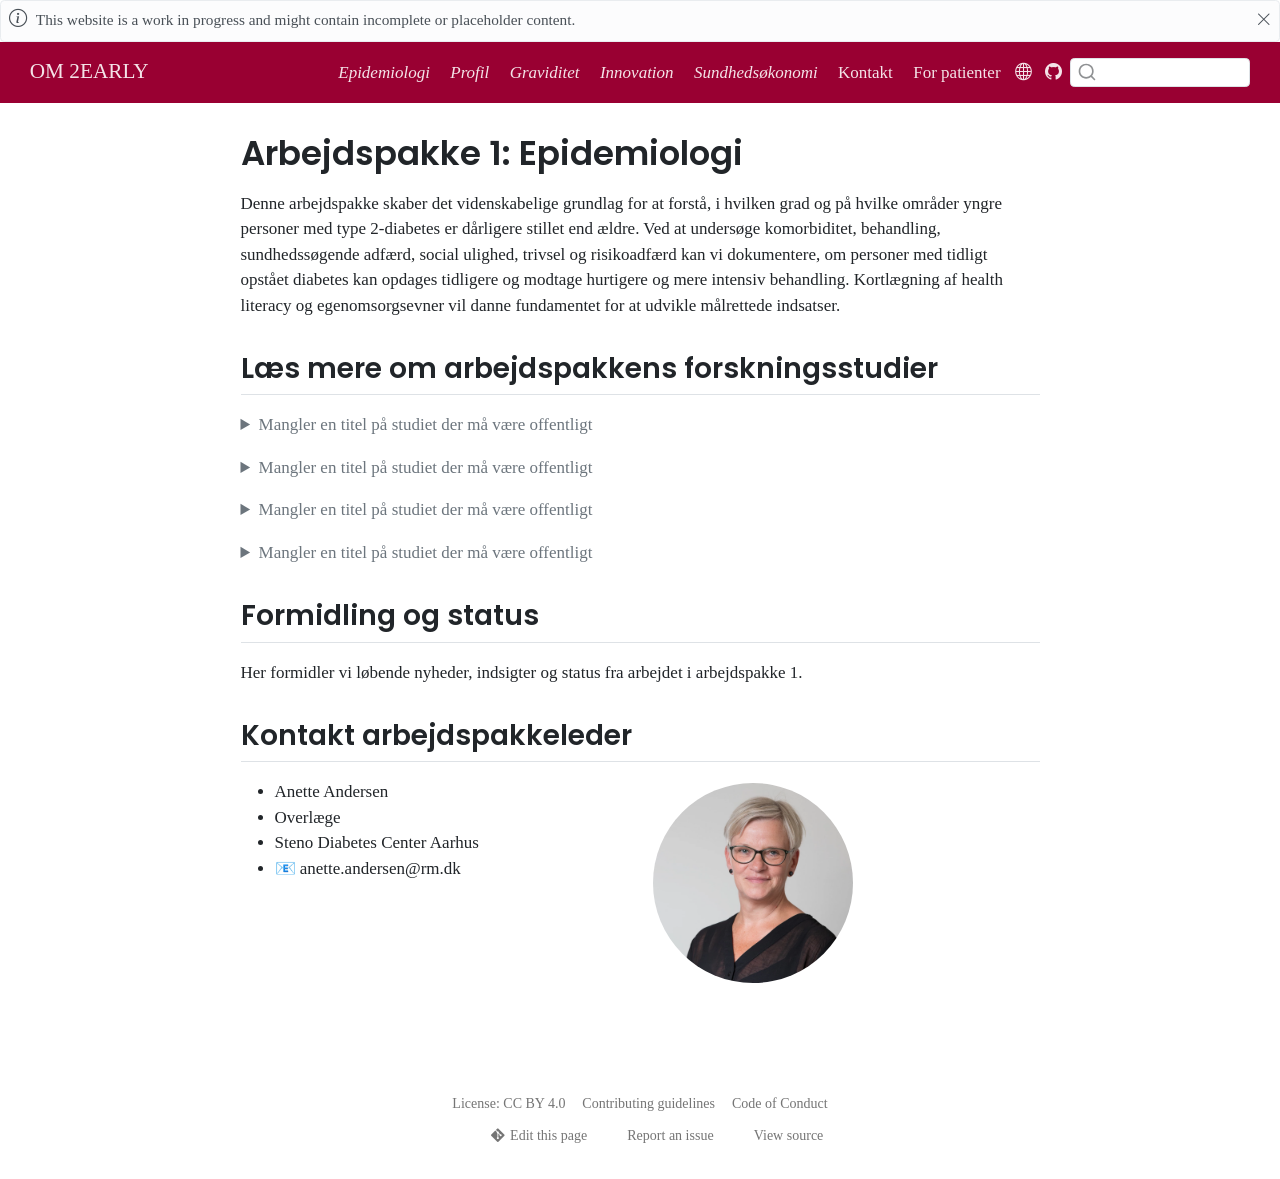
==== commit 8328443b: "Built site for gh-pages" ====
--- a/1-wp1.html
+++ b/1-wp1.html
@@ -201,6 +201,10 @@
 <p><strong>Udførende forsker:</strong> Anette Andersen, Overlæge, ph.d. 📧 anette.andersen@rm.dk</p>
 </details>
 </section>
+<section id="formidling-og-status" class="level2">
+<h2 class="anchored" data-anchor-id="formidling-og-status">Formidling og status</h2>
+<p>Her formidler vi løbende nyheder, indsigter og status fra arbejdet i arbejdspakke 1.</p>
+</section>
 <section id="kontakt-arbejdspakkeleder" class="level2">
 <h2 class="anchored" data-anchor-id="kontakt-arbejdspakkeleder">Kontakt arbejdspakkeleder</h2>
 <div class="quarto-layout-panel" data-layout-ncol="2">
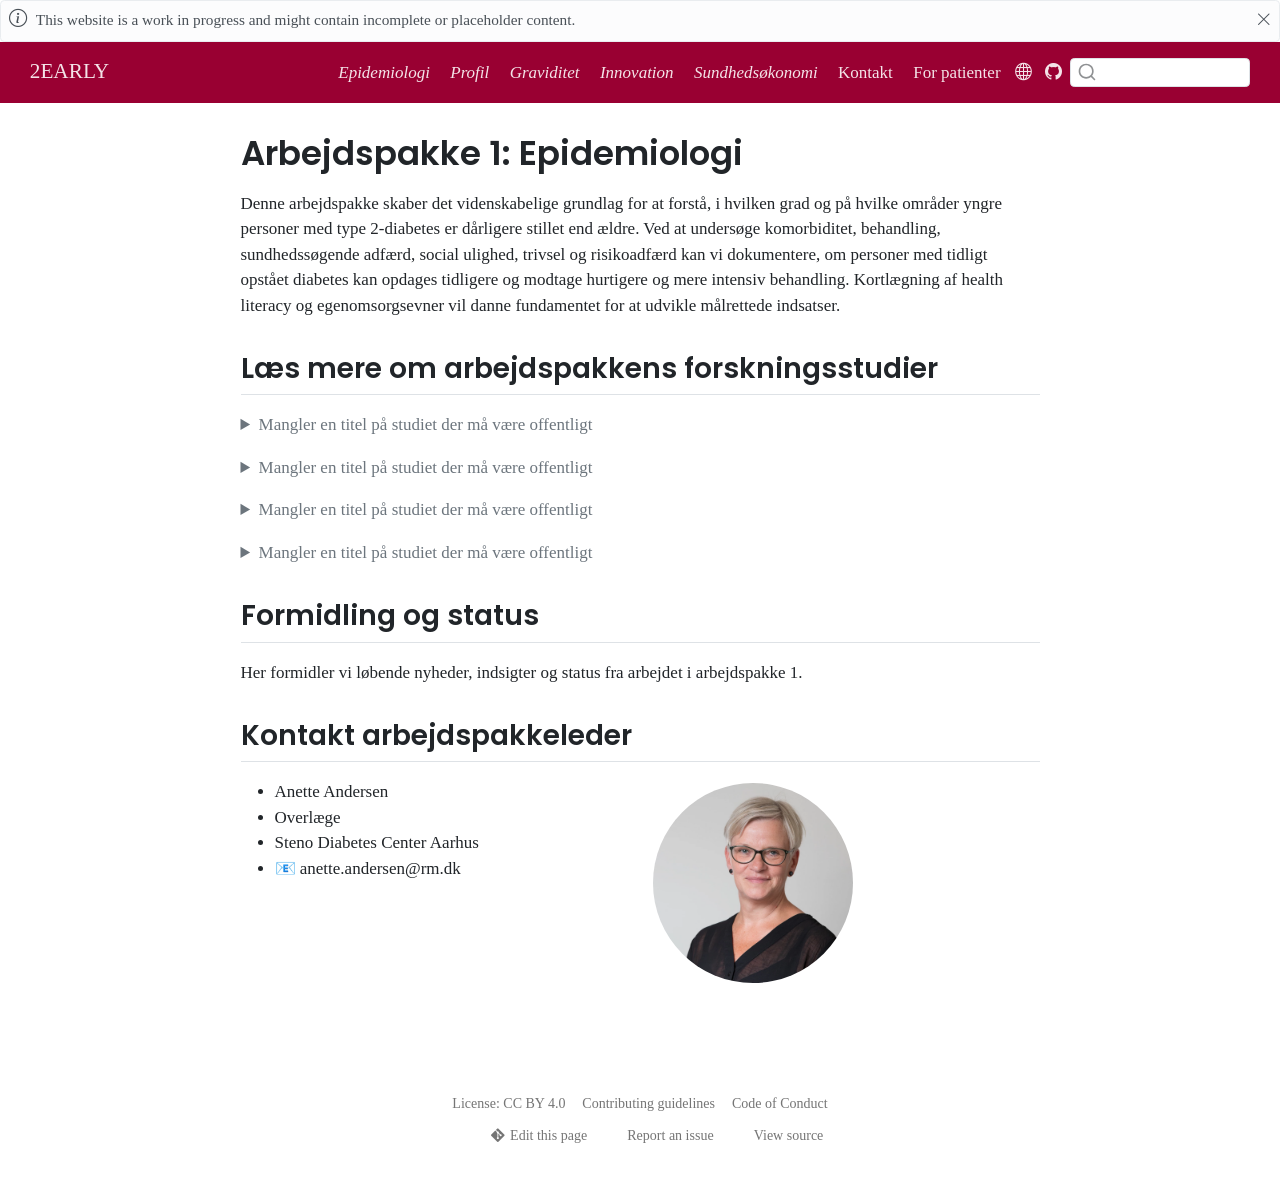
==== commit 87aba879: "Built site for gh-pages" ====
--- a/1-wp1.html
+++ b/1-wp1.html
@@ -7,7 +7,7 @@
 <meta name="viewport" content="width=device-width, initial-scale=1.0, user-scalable=yes">
 
 
-<title>Arbejdspakke 1: Epidemiologi – OM 2EARLY</title>
+<title>Arbejdspakke 1: Epidemiologi – 2EARLY</title>
 <style>
 /* Default styles provided by pandoc.
 ** See https://pandoc.org/MANUAL.html#variables-for-html for config info.
@@ -91,7 +91,7 @@
       <div class="navbar-container container-fluid">
       <div class="navbar-brand-container mx-auto">
     <a class="navbar-brand" href="./index.html">
-    <span class="navbar-title"><strong>OM 2EARLY</strong></span>
+    <span class="navbar-title"><strong>2EARLY</strong></span>
     </a>
   </div>
           <button class="navbar-toggler" type="button" data-bs-toggle="collapse" data-bs-target="#navbarCollapse" aria-controls="navbarCollapse" aria-expanded="false" aria-label="Toggle navigation" onclick="if (window.quartoToggleHeadroom) { window.quartoToggleHeadroom(); }">
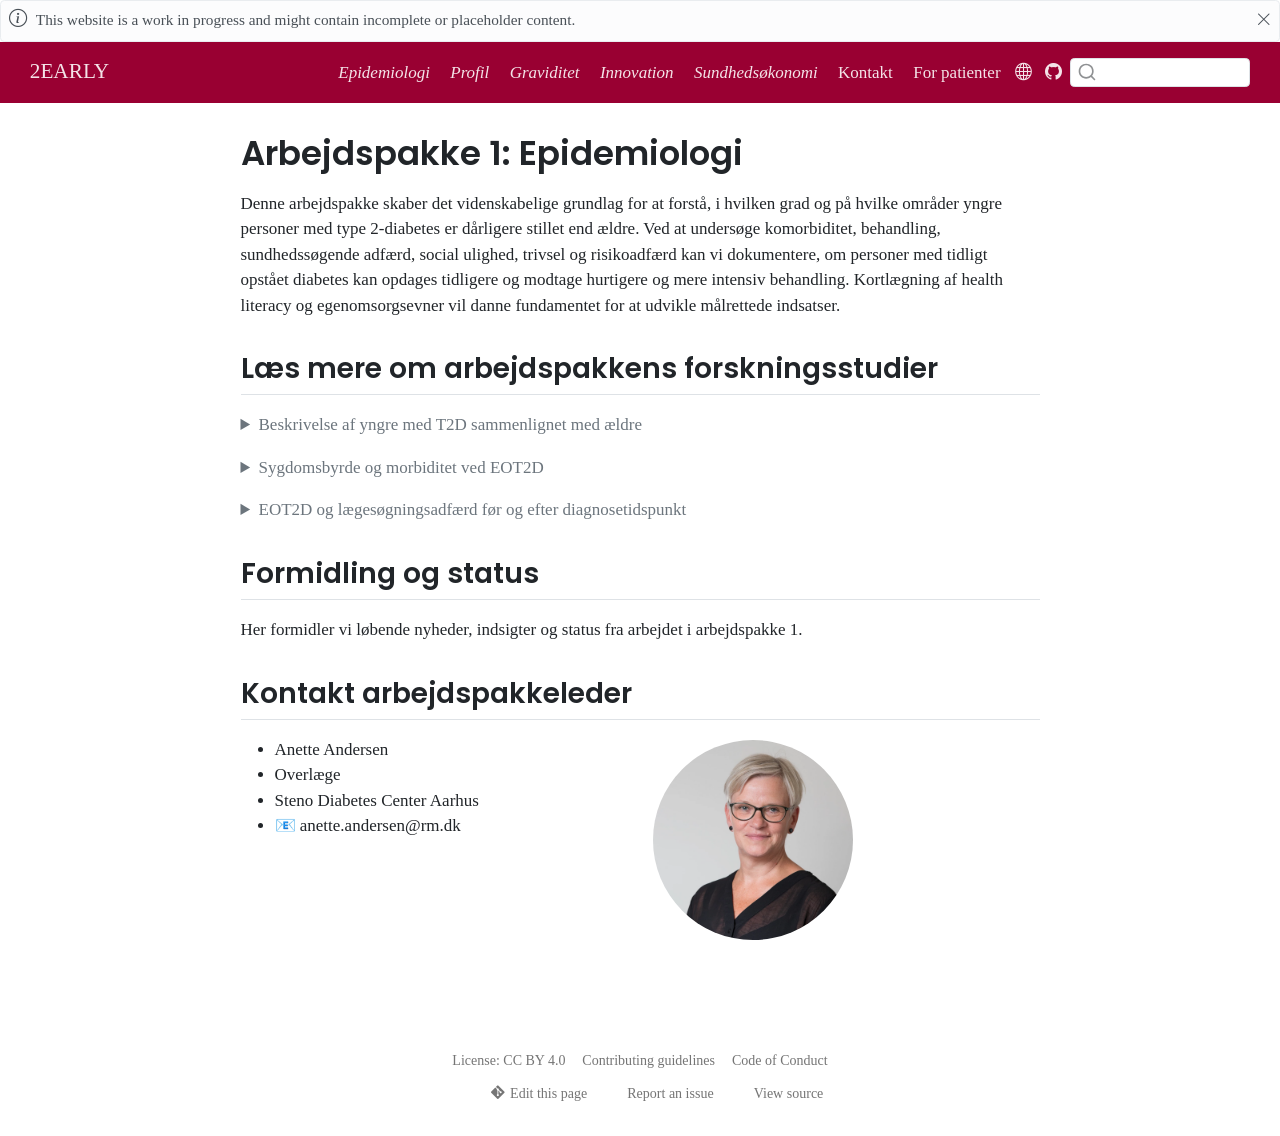
==== commit 5b4be83d: "Built site for gh-pages" ====
--- a/1-wp1.html
+++ b/1-wp1.html
@@ -47,9 +47,9 @@
 <link href="site_libs/quarto-html/quarto-syntax-highlighting-1f42ef86e7bbcd4ef0935f55bd85d622.css" rel="stylesheet" class="quarto-color-scheme-extra" id="quarto-text-highlighting-styles">
 <script src="site_libs/bootstrap/bootstrap.min.js"></script>
 <link href="site_libs/bootstrap/bootstrap-icons.css" rel="stylesheet">
-<link href="site_libs/bootstrap/bootstrap-6d0fe50dd3b40e2682fa1ab5e3a1c4c8.min.css" rel="stylesheet" append-hash="true" class="quarto-color-scheme" id="quarto-bootstrap" data-mode="light">
-<link href="site_libs/bootstrap/bootstrap-dark-54b7958ef9345c2f22cfcc0be7f7c3d2.min.css" rel="stylesheet" append-hash="true" class="quarto-color-scheme quarto-color-alternate" id="quarto-bootstrap" data-mode="light">
-<link href="site_libs/bootstrap/bootstrap-6d0fe50dd3b40e2682fa1ab5e3a1c4c8.min.css" rel="stylesheet" append-hash="true" class="quarto-color-scheme-extra" id="quarto-bootstrap" data-mode="light">
+<link href="site_libs/bootstrap/bootstrap-80bca4ab773beb227acbd1e91b8ed996.min.css" rel="stylesheet" append-hash="true" class="quarto-color-scheme" id="quarto-bootstrap" data-mode="light">
+<link href="site_libs/bootstrap/bootstrap-dark-5dffe2ca39989fc8e8391f38e23b7ca8.min.css" rel="stylesheet" append-hash="true" class="quarto-color-scheme quarto-color-alternate" id="quarto-bootstrap" data-mode="light">
+<link href="site_libs/bootstrap/bootstrap-80bca4ab773beb227acbd1e91b8ed996.min.css" rel="stylesheet" append-hash="true" class="quarto-color-scheme-extra" id="quarto-bootstrap" data-mode="light">
 <script id="quarto-search-options" type="application/json">{
   "location": "navbar",
   "copy-button": false,
@@ -169,36 +169,24 @@
 <h2 class="anchored" data-anchor-id="læs-mere-om-arbejdspakkens-forskningsstudier">Læs mere om arbejdspakkens forskningsstudier</h2>
 <details>
 <summary>
-<strong>Mangler en titel på studiet der må være offentligt</strong>
+<strong>Beskrivelse af yngre med T2D sammenlignet med ældre</strong>
 </summary>
-<p>Mangler beskrivelse af studie</p>
+<p>Indenfor fire områder: socioøkonomiske faktorer, sociale faktorer, adgang til sundhedsydelser og kardiometaboliske risikofaktorer sammenlignes yngre personer med T2D med ældre personer med T2D. Vi benytter Helbred i Midt kohorten, der indeholder spørgeskema- og registerdata fra flere end 20.000 personer med T2D.</p>
+<p><strong>Udførende forsker:</strong> Anette Andersen, Overlæge, ph.d. 📧 anette.andersen@rm.dk</p>
+</details>
+<details>
+<summary>
+<strong>Sygdomsbyrde og morbiditet ved EOT2D</strong>
+</summary>
+<p>I dette studie undersøges sygdomsbyrden 5 år før diagnosetidspunkt for personer, der får type 2 diabetes sammenlignet med kontroller matchet på køn og fødselsår. Alder ved diagnosetidspunkt undersøges ved at personerne deles op i grupper hvor de unge også sammenlignes med ældre. Sygdomsbyrden undersøges ved at se på indlæggelser og ambulante kontakter med en række diagnosekoder indenfor 6 sygdomsdomæner. De afspejler således sygdomme med en alvorsgrad der medfører kontakt til det sekundære sundhedsvæsen. Formålet er at undersøge om unge der får type 2 diabetes adskiller sig markant fra ældre og bidrage til differentiering af behandling af de unge.</p>
 <p><strong>Udførende forsker:</strong> Bente Kjær, Læge, ph.d. 📧 bekane@rm.dk</p>
 </details>
 <details>
 <summary>
-<strong>Mangler en titel på studiet der må være offentligt</strong>
+<strong>EOT2D og lægesøgningsadfærd før og efter diagnosetidspunkt</strong>
 </summary>
-<p>Mangler kort beskrivelse af studie</p>
-<p><strong>Udførende forsker:</strong> Bente Kjær, Læge, ph.d. 📧 bekane@rm.dk</p>
-</details>
-<details>
-<summary>
-<strong>Mangler en titel på studiet der må være offentligt</strong>
-</summary>
-<p>Mangler kort beskrivelse af studie</p>
-<p><strong>Udførende forskere:</strong></p>
-<ul>
-<li><p>Anette Andersen, Overlæge, ph.d. 📧 anette.andersen@rm.dk</p></li>
-<li><p>Bente Kjær, Læge, ph.d. 📧 bekane@rm.dk</p></li>
-<li><p>Fernando Valentim Bitencourt, Tandlæge, ph.d. 📧 FEVALE@rm.dk</p></li>
-</ul>
-</details>
-<details>
-<summary>
-<strong>Mangler en titel på studiet der må være offentligt</strong>
-</summary>
-<p>Mangler kort beskrivelse af studie</p>
-<p><strong>Udførende forsker:</strong> Anette Andersen, Overlæge, ph.d. 📧 anette.andersen@rm.dk</p>
+<p>I dette studie vil vi undersøge kontakten til det primære sundhedsvæsen ved at tælle kontakter til almen praksis løbende 5 år før til 5 år efter diagnosetidspunkt. Vi vil sammenligne type 2 diabetikere med raske kontroller og adskille dem på køn og alder ved diagnosetidspunkt. Formålet er at bidrage med viden om lægesøgningsadfærd og kvalificere praktiserende lægers viden om denne sårbare gruppe.</p>
+<p><strong>Udførende forskere:</strong> - Bente Kjær, Læge, ph.d. 📧 bekane@rm.dk</p>
 </details>
 </section>
 <section id="formidling-og-status" class="level2">
